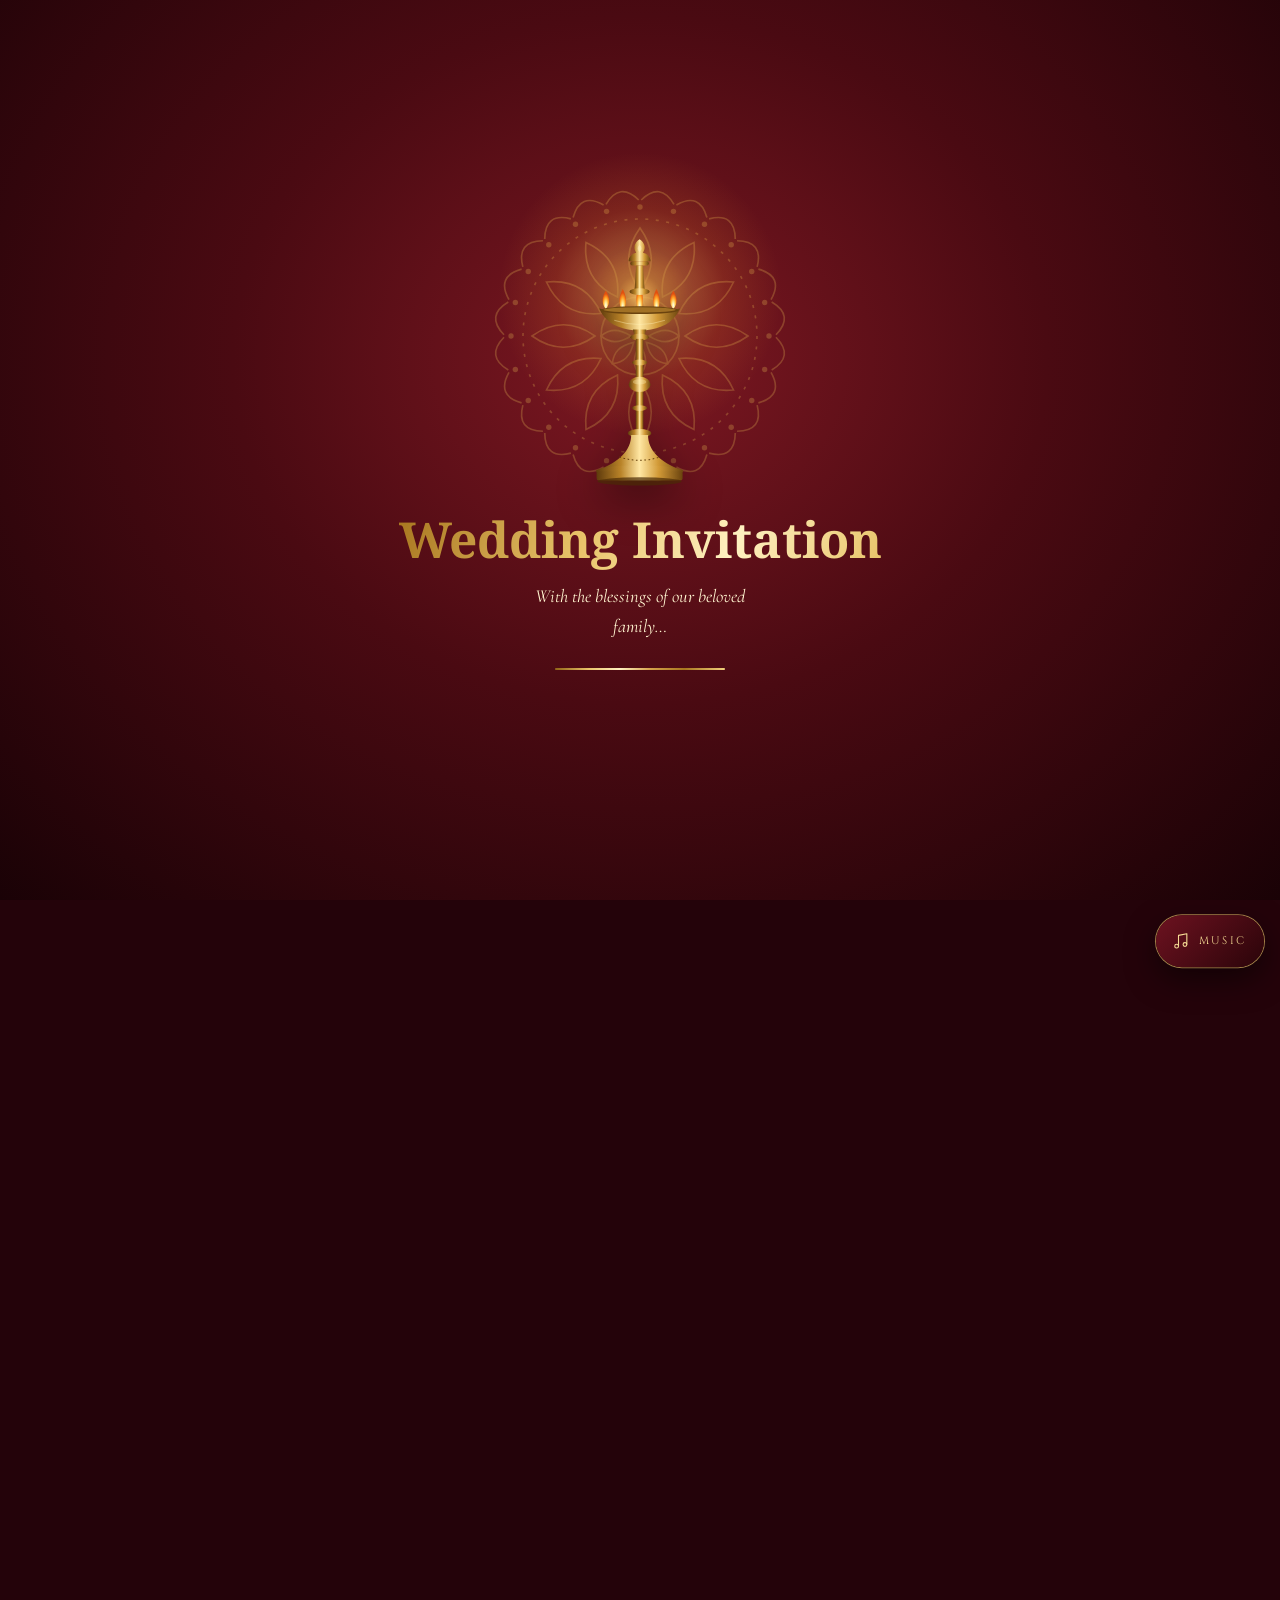
==== english/index.html @ 968dd0f9 "Add files via upload" ====
<!doctype html>
<html lang="en">

<head>
  <meta charset="utf-8">
  <meta name="viewport" content="width=device-width, initial-scale=1, viewport-fit=cover">
  <title>Shree raam weds Gayathri · 22 November 2026 · Wedding Invitation</title>
  <meta name="description"
    content="With the blessings of our elders, we invite you to the wedding of Er. K.R. Shree raam and Dr. M. Gayathri on Sunday, 22 November 2026, at Sri Kattu Vinayagar Temple, Vadavalli, Coimbatore.">
  <meta name="theme-color" content="#3d0710">
  <link rel="alternate" hreflang="ta" href="tamil/index.html">
  <link rel="alternate" hreflang="en" href="english/index.html">

  <meta property="og:type" content="website">
  <meta property="og:title" content="Shree raam weds Gayathri · 22 November 2026">
  <meta property="og:description"
    content="Muhurtham 4:30 – 6:00 AM at Sri Kattu Vinayagar Temple, Vadavalli, Coimbatore. Reception on 21 Nov, 6:30 PM.">
  <meta property="og:image" content="../assets/images/monogram.png">

  <!-- Prevent flash: mark JS + lock scroll for the intro before first paint -->
  <script>document.documentElement.classList.add('js', 'intro-active');</script>

  <link rel="preconnect" href="https://fonts.googleapis.com">
  <link rel="preconnect" href="https://fonts.gstatic.com" crossorigin>
  <link rel="stylesheet"
    href="https://fonts.googleapis.com/css2?family=Arima:wght@600;700&family=Cinzel:wght@500;600;700&family=Cormorant+Garamond:ital,wght@0,400;0,500;0,600;0,700;1,400;1,500&family=Great+Vibes&family=Noto+Serif+Tamil:wght@400;600;700&display=swap">
  <link rel="preload" as="image" href="../assets/images/monogram.png">
  <link rel="stylesheet" href="../assets/css/style.css">

  <script type="application/ld+json">
  {
    "@context": "https://schema.org",
    "@type": "Event",
    "name": "Wedding of Er. K.R. Shree raam & Dr. M. Gayathri",
    "startDate": "2026-11-22T04:30:00+05:30",
    "endDate": "2026-11-22T06:00:00+05:30",
    "eventStatus": "https://schema.org/EventScheduled",
    "eventAttendanceMode": "https://schema.org/OfflineEventAttendanceMode",
    "location": {
      "@type": "Place",
      "name": "Sri Kattu Vinayagar Temple",
      "address": { "@type": "PostalAddress", "addressLocality": "Vadavalli, Coimbatore", "addressRegion": "Tamil Nadu", "addressCountry": "IN" }
    },
    "description": "Muhurtham on Sunday, 22 November 2026, 4:30 – 6:00 AM. Reception on Saturday, 21 November 2026, 6:30 PM at Sankara Narayana Kalyana Mandapam, Vadavalli."
  }
  </script>
</head>

<body class="veiled">
  <a class="skip-link" href="#home">Skip to invitation</a>

  <!-- ===================== 1. LOADER ===================== -->
  <div class="loader" id="loader" role="status" aria-label="Loading the invitation">
    <div class="fx" id="loaderFx" aria-hidden="true"></div>
    <div class="loader__inner">
      <div class="loader__stage" aria-hidden="true">
        <div class="loader__ring" data-art="kolamRing"></div>
        <div class="loader__halo"></div>
        <div class="loader__lamp" data-art="lamp"></div>
      </div>
      <p class="loader__title" lang="ta">Wedding Invitation</p>
      <p class="loader__sub">With the blessings of our beloved family…</p>
      <div class="loader__bar" aria-hidden="true"><span></span></div>
    </div>
  </div>

  <!-- ===================== 2. TEMPLE DOORS ===================== -->
  <div class="intro" id="intro" aria-label="Wedding entrance. Tap to open the doors.">
    <div class="intro__glow" aria-hidden="true"></div>

    <div class="intro__doors" aria-hidden="true">
      <div class="door door--left">
        <div class="door__frame">
          <div class="door__panel door__panel--arch"><svg>
              <use href="#i-lotus" />
            </svg></div>
          <div class="door__panel"><svg>
              <use href="#i-lotus" />
            </svg></div>
          <div class="door__panel"><svg>
              <use href="#i-lotus" />
            </svg></div>
        </div>
        <span class="door__knocker"></span>
        <div class="door__seal"><img src="../assets/images/monogram.png" alt="" width="480" height="500"></div>
      </div>
      <div class="door door--right">
        <div class="door__frame">
          <div class="door__panel door__panel--arch"><svg>
              <use href="#i-lotus" />
            </svg></div>
          <div class="door__panel"><svg>
              <use href="#i-lotus" />
            </svg></div>
          <div class="door__panel"><svg>
              <use href="#i-lotus" />
            </svg></div>
        </div>
        <span class="door__knocker"></span>
        <div class="door__seal"><img src="../assets/images/monogram.png" alt="" width="480" height="500"></div>
      </div>
      <span class="intro__seam"></span>
    </div>

    <div class="intro__lintel" aria-hidden="true">
      <p class="intro__welcome" lang="ta">Welcome </p>
    </div>
    <svg class="thoranam intro__thoranam" aria-hidden="true">
      <rect width="100%" height="60" fill="url(#p-thoranam)" />
    </svg>
    <div class="intro__bells" aria-hidden="true">
      <svg class="bell">
        <use href="#i-bell" />
      </svg>
      <svg class="bell">
        <use href="#i-bell" />
      </svg>
      <svg class="bell">
        <use href="#i-bell" />
      </svg>
    </div>
    <span class="jasmine jasmine--1" aria-hidden="true"></span>
    <span class="jasmine jasmine--2" aria-hidden="true"></span>
    <span class="jasmine jasmine--3" aria-hidden="true"></span>
    <span class="jasmine jasmine--4" aria-hidden="true"></span>
    <div class="intro__lamp intro__lamp--l" data-art="lamp" aria-hidden="true"></div>
    <div class="intro__lamp intro__lamp--r" data-art="lamp" aria-hidden="true"></div>
    <div class="intro__threshold" aria-hidden="true"></div>

    <div class="intro__cta">
      <button class="btn-open" id="openDoors" type="button">
        <svg aria-hidden="true">
          <use href="#i-bellline" />
        </svg>
        <span>Tap to open</span>
      </button>
      <p class="intro__hint">Shree raam &amp; Gayathri welcome you</p>
    </div>
    <button class="intro__skip" id="skipIntro" type="button">Skip intro</button>
  </div>

  <!-- ===================== NAVIGATION ===================== -->
  <header class="nav" id="nav">
    <a class="nav__brand" href="#home" aria-label="Shree raam and Gayathri — home">
      <img src="../assets/images/monogram.png" alt="" width="40" height="42">
      <span>Shree raam<i>&amp;</i>Gayathri</span>
    </a>
    <nav class="nav__menu" id="navMenu" aria-label="Main">
      <ul>
        <li><a class="nav__link" href="#home">Home</a></li>
        <li><a class="nav__link" href="#couple">Couple</a></li>
        <li><a class="nav__link" href="#events">Events</a></li>
        <li><a class="nav__link" href="#story">Story</a></li>
        <li><a class="nav__link" href="#gallery">Gallery</a></li>
        <li><a class="nav__link" href="#venue">Venue</a></li>
        <li><a class="nav__link" href="#rsvp">RSVP</a></li>
      </ul>
      <a class="nav__lang" href="tamil/index.html" hreflang="ta" lang="ta">தமிழ்</a>
    </nav>
    <button class="nav__toggle" id="navToggle" type="button" aria-expanded="false" aria-controls="navMenu">
      <span></span><span></span><span></span><span class="sr-only">Menu</span>
    </button>
  </header>

  <main id="main">
    <!-- ===================== 3. HERO ===================== -->
    <section class="hero" id="home" aria-labelledby="heroTitle">
      <div class="hero__bg" aria-hidden="true">
        <div class="hero__rays"></div>
        <div class="hero__gopuram hero__gopuram--c" data-art="gopuram"></div>
        <div class="hero__gopuram hero__gopuram--l" data-art="gopuram"></div>
        <div class="hero__gopuram hero__gopuram--r" data-art="gopuram"></div>
      </div>
      <svg class="thoranam hero__thoranam" aria-hidden="true">
        <rect width="100%" height="60" fill="url(#p-thoranam)" />
      </svg>
      <span class="jasmine jasmine--1" aria-hidden="true"></span>
      <span class="jasmine jasmine--2" aria-hidden="true"></span>
      <span class="jasmine jasmine--3" aria-hidden="true"></span>
      <span class="jasmine jasmine--4" aria-hidden="true"></span>

      <div class="hero__card">
        <svg class="corner corner--bl" aria-hidden="true">
          <use href="#i-corner" />
        </svg>
        <svg class="corner corner--br" aria-hidden="true">
          <use href="#i-corner" />
        </svg>

        <!-- <div class="hero__om h-reveal" style="--i:0" lang="ta" aria-hidden="true">ௐ</div> -->
        <p class="hero__mantra h-reveal" style="--i:1" lang="ta">Sri Murugan Thunai</p>
        <img class="hero__monogram h-reveal" style="--i:2" src="../assets/images/monogram.png"
          data-cfg-src="images.monogram" alt="S and G wedding monogram" width="480" height="500">
        <h1 class="hero__title h-reveal" style="--i:3" id="heroTitle">
          <span class="t-ta" lang="ta">Wedding Invitation</span>
          <!-- <span class="t-en">Wedding Invitation</span> -->
        </h1>
        <p class="hero__msg h-reveal" style="--i:4" data-cfg="inviteMessage">With the blessings of our parents and
          elders, we cordially invite you, with your family and friends, to celebrate the wedding of</p>

        <div class="hero__names">
          <div class="h-reveal" style="--i:5">
            <!-- <span class="hero__role">The Groom</span> -->
            <span class="hero__prefix" data-cfg="groomTitle">Er. K.R.</span>
            <h2 class="hero__name" data-cfg="groomName">Shree raam</h2>
            <span class="hero__qual" data-cfg="groomQual">B.E. EEE</span>
          </div>
          <div class="hero__amp h-reveal" style="--i:6" aria-hidden="true">
            <svg class="ico">
              <use href="#i-diya" />
            </svg><span>&amp;</span><svg class="ico">
              <use href="#i-diya" />
            </svg>
          </div>
          <div class="h-reveal" style="--i:7">
            <!-- <span class="hero__role">The Bride</span> -->
            <span class="hero__prefix" data-cfg="brideTitle">Dr. M.</span>
            <h2 class="hero__name" data-cfg="brideName">Gayathri</h2>
            <span class="hero__alias" data-cfg="brideAlias">(a) Poongodi</span>
            <span class="hero__qual" data-cfg="brideQual">BNYS</span>
          </div>
        </div>

        <div class="divider-slot h-reveal" style="--i:8" data-art="divider"></div>

        <div class="h-reveal" style="--i:9">
          <p class="hero__date" data-cfg="dateText">22 November 2026</p>
          <p class="hero__time"><span data-cfg="weddingDay">Sunday</span> | <span data-cfg="timeText">4:30 AM – 6:00
              AM</span></p>
          <p class="hero__astro" data-cfg="astroText"></p>
          <p class="hero__venue" data-cfg="venueName">Sri Kattu Vinayagar Temple</p>
          <p class="hero__addr" data-cfg="venueAddress">Vadavalli, Coimbatore, Tamil Nadu</p>
        </div>

        <div class="hero__actions h-reveal" style="--i:10">
          <a class="btn btn--gold" id="saveDate" href="#events" target="_blank" rel="noopener"><svg class="ico"
              aria-hidden="true">
              <use href="#i-calendar" />
            </svg>Save the Date</a>
          <a class="btn btn--ghost" href="#events">View Events</a>
        </div>
      </div>

      <a class="hero__scroll" href="#couple" aria-label="Scroll to the couple"><span></span>Scroll</a>
    </section>

    <!-- ===================== 4. COUPLE ===================== -->
    <section class="section section--ivory" id="couple" aria-labelledby="coupleTitle">
      <header class="section__head" data-reveal="up">
        <!-- <p class="kicker" lang="ta">மணமக்கள்</p> -->
        <h2 class="section__title" id="coupleTitle">The Couple</h2>
        <div class="divider-slot" data-art="divider"></div>
      </header>

      <div class="couple">
        <article class="person" data-reveal="left">
          <!-- <div class="person__frame">
            <span class="person__badge"><svg class="ico" aria-hidden="true"><use href="#i-lotusline"/></svg></span>
            <div class="person__photo">
              <img src="../assets/images/groom.jpg" data-cfg-src="images.groom" alt="Er. K.R. Shree raam, the groom" width="600" height="750" loading="lazy" decoding="async">
            </div>
          </div> -->
          <!-- <p class="person__role">The Groom</p> -->
          <span class="person__prefix" data-cfg="groomTitle">Er. K.R.</span>
          <h3 class="person__name" data-cfg="groomName">Shree raam</h3>
          <p class="person__qual" data-cfg="groomQual">B.E. EEE</p>
          <p class="person__work" data-cfg="groomRole">Managing Director, Shree Harsha Power Tech</p>
          <p class="person__rel">Son of</p>
          <p class="person__parents" data-cfg="groomParents">Thiru. K.R. Raveendran &amp; Tmt. R. Chitra</p>
          <p class="person__place" data-cfg="groomPlace">Kattuputhur, Tiruchirappalli</p>
        </article>

        <div class="couple__center" data-reveal="scale" aria-hidden="true">
          <img src="../assets/images/monogram.png" alt="" width="480" height="500" loading="lazy">
          <span>weds</span>
        </div>

        <article class="person" data-reveal="right">
          <!-- <div class="person__frame">
            <span class="person__badge"><svg class="ico" aria-hidden="true"><use href="#i-lotusline"/></svg></span>
            <div class="person__photo">
              <img src="../assets/images/bride.jpg" data-cfg-src="images.bride" alt="Dr. M. Gayathri, the bride" width="600" height="750" loading="lazy" decoding="async">
            </div>
          </div> -->
          <!-- <p class="person__role">The Bride</p> -->
          <span class="person__prefix" data-cfg="brideTitle">Dr. M.</span>
          <h3 class="person__name" data-cfg="brideName">Gayathri</h3>
          <span class="person__alias" data-cfg="brideAlias">(a) Poongodi</span>
          <p class="person__qual" data-cfg="brideQual">BNYS</p>
          <p class="person__work" data-cfg="brideRole">Assistant Professor cum Medical Officer, Swamy Vivekanandha
            Naturopathy &amp; Yoga Medical College</p>
          <p class="person__rel">Daughter of</p>
          <p class="person__parents" data-cfg="brideParents">Thiru. V. Manikumar &amp; Tmt. M. Rani</p>
          <p class="person__place" data-cfg="bridePlace">Jeeyapuram, Tiruchirappalli</p>
        </article>
      </div>

      <figure class="couple-photo" data-reveal="up">
        <div class="couple-photo__frame">
          <!-- REPLACE: assets/images/couple.jpg -->
          <img src="../assets/images/couple.jpeg" data-cfg-src="images.couple" alt="Shree raam and Gayathri" width="900"
            height="1100" loading="lazy" decoding="async">
        </div>
        <figcaption>Two hearts, one blessed journey</figcaption>
      </figure>
    </section>

    <!-- ===================== 5. EVENTS ===================== -->
    <section class="section section--maroon" id="events" aria-labelledby="eventsTitle">
      <header class="section__head" data-reveal="up">
        <!-- <p class="kicker" lang="ta">சுப நிகழ்வுகள்</p> -->
        <h2 class="section__title" id="eventsTitle">Wedding Celebrations</h2>
        <p class="section__lead">Two days of blessings, music and feasting — we would love to have you with us.</p>
        <div class="divider-slot" data-art="divider"></div>
      </header>
      <div class="events" id="eventsList"></div>
      <p class="note" data-reveal="up"><svg class="ico" aria-hidden="true">
          <use href="#i-bus" />
        </svg><span data-cfg="busNote"></span></p>
    </section>

    <!-- ===================== 6. COUNTDOWN ===================== -->
    <section class="section countdown" id="countdown" aria-labelledby="cdTitle">
      <div class="countdown__gopuram" data-art="gopuram" aria-hidden="true"></div>
      <header class="section__head" data-reveal="up" style="margin-bottom:0">
        <!-- <p class="kicker" lang="ta">சுப முகூர்த்தம் வரை</p> -->
        <h2 class="section__title" id="cdTitle"
          style="background:var(--gold-grad);-webkit-background-clip:text;background-clip:text;color:transparent">Our
          Special Day</h2>
      </header>
      <div class="countdown__grid" id="countdownGrid" role="timer" aria-label="Time left until the Muhurtham"
        data-reveal="scale">
        <div class="cd"><span class="cd__num" data-unit="days">00</span><span class="cd__label"
            data-label="days">Days</span></div>
        <span class="cd-sep" aria-hidden="true">◆</span>
        <div class="cd"><span class="cd__num" data-unit="hours">00</span><span class="cd__label"
            data-label="hours">Hours</span></div>
        <span class="cd-sep" aria-hidden="true">◆</span>
        <div class="cd"><span class="cd__num" data-unit="minutes">00</span><span class="cd__label"
            data-label="minutes">Minutes</span></div>
        <span class="cd-sep" aria-hidden="true">◆</span>
        <div class="cd"><span class="cd__num" data-unit="seconds">00</span><span class="cd__label"
            data-label="seconds">Seconds</span></div>
      </div>
      <p class="countdown__done" id="countdownDone" hidden></p>
      <p class="countdown__date"><span data-cfg="weddingDay">Sunday</span> · <span data-cfg="dateText">22 November
          2026</span></p>
      <div class="diya-row" aria-hidden="true">
        <div data-art="diya"></div>
        <div data-art="diya"></div>
        <div data-art="diya"></div>
        <div data-art="diya"></div>
        <div data-art="diya"></div>
      </div>
    </section>

    <!-- ===================== 7. STORY ===================== -->
    <section class="section section--ivory" id="story" aria-labelledby="storyTitle">
      <header class="section__head" data-reveal="up">
        <!-- <p class="kicker" lang="ta">எங்கள் பயணம்</p> -->
        <h2 class="section__title" id="storyTitle">Our Journey</h2>
        <p class="section__lead">Blessed by our elders, written by destiny.</p>
        <div class="divider-slot" data-art="divider"></div>
      </header>
      <ol class="timeline" id="storyList"></ol>
    </section>

    <!-- ===================== 8. GALLERY ===================== -->
    <!-- <section class="section section--maroon" id="gallery" aria-labelledby="galleryTitle">
      <header class="section__head" data-reveal="up">
        <p class="kicker" lang="ta">நினைவுகள்</p>
        <h2 class="section__title" id="galleryTitle">Gallery</h2>
        <p class="section__lead">Moments we will cherish forever. Tap a photo to view it full screen.</p>
        <div class="divider-slot" data-art="divider"></div>
      </header>
      <div class="gallery" id="galleryGrid"></div>
    </section> -->

    <!-- ===================== 9. VENUE ===================== -->
    <section class="section section--ivory" id="venue" aria-labelledby="venueTitle">
      <header class="section__head" data-reveal="up">
        <!-- <p class="kicker" lang="ta">திருமண இடம்</p> -->
        <h2 class="section__title" id="venueTitle">The Venue</h2>
        <div class="divider-slot" data-art="divider"></div>
      </header>
      <div class="venues" id="venueList"></div>
      <p class="note" data-reveal="up"><svg class="ico" aria-hidden="true">
          <use href="#i-bus" />
        </svg><span data-cfg="busNote"></span></p>
    </section>

    <!-- ===================== 10. RSVP ===================== -->
    <section class="section section--maroon rsvp" id="rsvp" aria-labelledby="rsvpHeading">
      <div class="rsvp__banana rsvp__banana--l" data-art="banana" aria-hidden="true"></div>
      <div class="rsvp__banana rsvp__banana--r" data-art="banana" aria-hidden="true"></div>
      <header class="section__head" data-reveal="up">
        <!-- <p class="kicker" lang="ta">வருக வருக</p> -->
        <h2 class="section__title" id="rsvpHeading">RSVP</h2>
        <div class="divider-slot" data-art="divider"></div>
      </header>
      <p class="rsvp__msg" data-reveal="up">We would be delighted by your presence.</p>
      <div class="rsvp__actions" data-reveal="up">
        <button class="btn btn--gold" id="rsvpBtn" type="button"><svg class="ico" aria-hidden="true">
            <use href="#i-heart" />
          </svg>RSVP Now</button>
        <a class="btn btn--ghost" data-call href="tel:+919994807175"><svg class="ico" aria-hidden="true">
            <use href="#i-phone" />
          </svg>Call Us</a>
        <a class="btn btn--wa" data-wa href="https://wa.me/919994807175" target="_blank" rel="noopener"><svg class="ico"
            aria-hidden="true">
            <use href="#i-chat" />
          </svg>WhatsApp</a>
      </div>
      <div class="contacts" id="contactsList"></div>
      <!-- <p class="rsvp__family" lang="ta" data-reveal="up">இரு இல்ல இனிய அழைப்பு</p> -->
    </section>
  </main>

  <footer class="footer">
    <img class="footer__mono" src="../assets/images/monogram.png" alt="" width="480" height="500" loading="lazy">
    <p class="footer__names">Shree raam &amp; Gayathri</p>
    <p class="footer__date">22 · 11 · 2026</p>
    <p class="footer__small">With love and blessings from the families of Thiru. K.R. Raveendran &amp; Tmt. R. Chitra
      and Thiru. V. Manikumar &amp; Tmt. M. Rani.</p>
    <a class="footer__lang" href="tamil/index.html" hreflang="ta" lang="ta">தமிழில் அழைப்பிதழ் →</a>
  </footer>

  <!-- Floating music control (never autoplays) -->
  <button class="music" id="musicBtn" type="button" aria-pressed="false" aria-label="Play music">
    <svg class="ico music__note" aria-hidden="true">
      <use href="#i-music" />
    </svg>
    <span class="music__bars" aria-hidden="true"><i></i><i></i><i></i><i></i></span>
    <span class="music__label">Music</span>
  </button>
  <!-- REPLACE: assets/music/wedding-music.mp3 (path set in weddingConfig.musicFile) -->
  <audio id="bgMusic" autoplay preload="none" loop></audio>

  <!-- Lightbox -->
  <div class="lightbox" id="lightbox" role="dialog" aria-modal="true" aria-label="Photo viewer" hidden>
    <p class="lightbox__count" id="lightboxCount"></p>
    <figure class="lightbox__stage">
      <img class="lightbox__img" id="lightboxImg" alt="">
      <figcaption class="lightbox__cap" id="lightboxCap"></figcaption>
    </figure>
    <button class="lightbox__btn lightbox__close" type="button" aria-label="Close"><svg class="ico" aria-hidden="true">
        <use href="#i-close" />
      </svg></button>
    <button class="lightbox__btn lightbox__prev" type="button" aria-label="Previous photo"><svg class="ico"
        aria-hidden="true">
        <use href="#i-chev-l" />
      </svg></button>
    <button class="lightbox__btn lightbox__next" type="button" aria-label="Next photo"><svg class="ico"
        aria-hidden="true">
        <use href="#i-chev-r" />
      </svg></button>
  </div>

  <!-- RSVP modal -->
  <div class="modal" id="rsvpModal" role="dialog" aria-modal="true" aria-labelledby="rsvpTitle" hidden>
    <div class="modal__backdrop" data-close></div>
    <form class="modal__card" id="rsvpForm" novalidate>
      <button class="modal__close" type="button" data-close aria-label="Close"><svg class="ico" aria-hidden="true">
          <use href="#i-close" />
        </svg></button>
      <h3 class="modal__title" id="rsvpTitle">RSVP</h3>
      <p class="modal__lead">Your reply opens in WhatsApp, ready to send.</p>
      <label class="field"><span>Your name</span><input type="text" name="name" autocomplete="name" required></label>
      <fieldset class="field">
        <legend>Will you attend?</legend>
        <div class="choices">
          <label class="choice"><input type="radio" name="attending" value="yes" checked><span>Yes,
              joyfully</span></label>
          <label class="choice"><input type="radio" name="attending" value="no"><span>Sorry, can't make
              it</span></label>
        </div>
      </fieldset>
      <label class="field"><span>Number of guests</span>
        <select name="guests">
          <option>1</option>
          <option selected>2</option>
          <option>3</option>
          <option>4</option>
          <option>5</option>
          <option>6</option>
          <option>7</option>
          <option>8+</option>
        </select>
      </label>
      <fieldset class="field">
        <legend>Events</legend>
        <div class="choices" id="rsvpEvents"></div>
      </fieldset>
      <label class="field"><span>Blessings for the couple (optional)</span><textarea name="msg"
          rows="3"></textarea></label>
      <button class="btn btn--wa" type="submit"><svg class="ico" aria-hidden="true">
          <use href="#i-chat" />
        </svg>Send via WhatsApp</button>
    </form>
  </div>

  <div class="toast" id="toast" role="status" aria-live="polite"></div>
  <canvas class="petals" id="petals" aria-hidden="true"></canvas>

  <script src="../assets/js/script.js" defer></script>
</body>

</html>
---- assets/css/style.css ----
/* =========================================================================
   Tamil Traditional Wedding Invitation — shared stylesheet
   Used by english.html and tamil.html
   ========================================================================= */

:root {
  --maroon-950: #24030a;
  --maroon-900: #3d0710;
  --maroon-800: #5a0b17;
  --maroon-700: #741221;
  --red: #9b1b1f;
  --gold-100: #fff3cf;
  --gold-200: #f6dc95;
  --gold-300: #eac46b;
  --gold-400: #d4a24c;
  --gold-500: #b8862f;
  --gold-600: #8f6215;
  --gold-700: #6b470c;
  --ivory: #fdf6e6;
  --ivory-2: #f6e8c8;
  --ink: #3b1a10;
  --ink-soft: #6e4a37;
  --marigold: #f29a1d;
  --turmeric: #f2c230;
  --kumkum: #c4161c;

  --font-display: "Cinzel", "Times New Roman", serif;
  --font-body: "Cormorant Garamond", Georgia, serif;
  --font-script: "Great Vibes", "Cormorant Garamond", cursive;
  --font-tamil: "Noto Serif Tamil", "Latha", serif;
  --font-tamil-display: "Noto Serif Tamil", "Latha", serif;

  --gold-grad: linear-gradient(120deg, #8f6215 0%, #e9c46a 20%, #fff1c1 38%, #d4a24c 56%, #a8761f 76%, #f2d27d 100%);
  --gold-shimmer: linear-gradient(110deg, #a8761f 0%, #e9c46a 18%, #fff1c1 32%, #e9c46a 46%, #b8862f 60%, #e9c46a 78%, #a8761f 100%);
  --shadow-lg: 0 30px 60px -24px rgba(36, 3, 10, .6);
  --ease-lux: cubic-bezier(.65, .02, .2, 1);
  --ease-door: cubic-bezier(.6, .04, .22, 1);
  --nav-h: 64px;
}

/* Tamil page: body + display fonts switch to Tamil faces */
html[lang="ta"] {
  --font-body: "Noto Serif Tamil", "Latha", serif;
}

/* ---------- Base ---------- */
*,
*::before,
*::after {
  box-sizing: border-box;
}

html {
  scroll-behavior: smooth;
  scroll-padding-top: var(--nav-h);
  -webkit-text-size-adjust: 100%;
  background: var(--maroon-950);
}

html.intro-active,
html.intro-active body {
  overflow: hidden;
  height: 100%;
}

body.no-scroll {
  overflow: hidden;
}

body {
  margin: 0;
  font-family: var(--font-body);
  font-size: 1.125rem;
  line-height: 1.65;
  color: var(--ink);
  background: var(--maroon-900);
  -webkit-font-smoothing: antialiased;
  overflow-x: hidden;
}

html[lang="ta"] body {
  font-size: 1rem;
  line-height: 1.85;
}

[lang="ta"] {
  font-family: var(--font-tamil);
}

img,
svg {
  display: block;
  max-width: 100%;
}

a {
  color: inherit;
}

button {
  font: inherit;
  color: inherit;
  cursor: pointer;
}

h1,
h2,
h3,
p {
  overflow-wrap: break-word;
}

.ico {
  width: 1em;
  height: 1em;
  flex: none;
}

.sr-only {
  position: absolute !important;
  width: 1px;
  height: 1px;
  padding: 0;
  margin: -1px;
  overflow: hidden;
  clip: rect(0 0 0 0);
  white-space: nowrap;
  border: 0;
}

.skip-link {
  position: fixed;
  left: 12px;
  top: -60px;
  z-index: 2000;
  padding: 10px 16px;
  background: var(--gold-200);
  color: var(--maroon-900);
  border-radius: 8px;
  text-decoration: none;
}

.skip-link:focus {
  top: 12px;
}

:focus-visible {
  outline: 2px solid var(--gold-300);
  outline-offset: 3px;
  border-radius: 4px;
}

html:not(.js) .loader,
html:not(.js) .intro {
  display: none;
}

/* =========================================================================
   1. LOADER
   ========================================================================= */
.loader {
  position: fixed;
  inset: 0;
  z-index: 1000;
  display: flex;
  flex-direction: column;
  align-items: center;
  justify-content: center;
  padding: 24px;
  text-align: center;
  overflow: hidden;
  background: radial-gradient(ellipse at 50% 40%, #7d1822 0%, #4a0a12 45%, #1a0206 100%);
  color: var(--gold-200);
  transition: opacity 1.2s ease, visibility 1.2s ease;
}

.loader.is-done {
  opacity: 0;
  visibility: hidden;
}

.loader.is-done .loader__inner {
  transform: scale(1.06);
}

.loader__inner {
  position: relative;
  display: flex;
  flex-direction: column;
  align-items: center;
  transition: transform 1.2s var(--ease-lux);
}

.loader__stage {
  position: relative;
  width: min(52vw, 220px);
  aspect-ratio: 1 / 1.2;
  display: grid;
  place-items: center;
}

.loader__ring {
  position: absolute;
  left: 50%;
  top: 40%;
  width: 150%;
  aspect-ratio: 1;
  translate: -50% -50%;
  color: var(--gold-400);
  opacity: .32;
  animation: spin 50s linear infinite;
}

.loader__ring svg {
  width: 100%;
  height: 100%;
}

.loader__halo {
  position: absolute;
  left: 50%;
  top: 24%;
  width: 130%;
  aspect-ratio: 1;
  translate: -50% -50%;
  background: radial-gradient(circle, rgba(255, 200, 95, .55), rgba(255, 150, 40, .14) 42%, transparent 70%);
  animation: halo 2.8s ease-in-out infinite;
}

.loader__lamp {
  position: relative;
  width: 46%;
  opacity: 0;
  animation: rise 1.4s .15s var(--ease-lux) forwards;
  filter: drop-shadow(0 14px 22px rgba(0, 0, 0, .45));
}

.loader__title {
  font-family: var(--font-tamil-display);
  font-weight: 700;
  font-size: clamp(2rem, 9vw, 3.1rem);
  line-height: 1.3;
  margin: 18px 0 4px;
  background: var(--gold-shimmer);
  background-size: 220% auto;
  -webkit-background-clip: text;
  background-clip: text;
  color: transparent;
  animation: shimmer 4s linear infinite, fadeUp 1.1s .5s both;
}

.loader__sub {
  margin: 0;
  font-style: italic;
  font-size: 1.15rem;
  color: var(--gold-100);
  opacity: .88;
  animation: fadeUp 1.1s .9s both;
  max-width: 30ch;
}

html[lang="ta"] .loader__sub {
  font-style: normal;
  font-size: .98rem;
}

.loader__bar {
  width: 170px;
  height: 2px;
  margin-top: 26px;
  border-radius: 2px;
  overflow: hidden;
  background: rgba(246, 220, 149, .16);
  animation: fadeUp 1s 1.1s both;
}

.loader__bar span {
  display: block;
  height: 100%;
  background: var(--gold-grad);
  transform-origin: left;
  transform: scaleX(0);
  animation: fill 3.2s .3s var(--ease-lux) forwards;
}

.fx {
  position: absolute;
  inset: 0;
  pointer-events: none;
  overflow: hidden;
}

.fx i {
  position: absolute;
  bottom: -12px;
  left: var(--x);
  width: var(--s);
  height: var(--s);
  border-radius: 50%;
  background: radial-gradient(circle, #fff6d0 0%, #f2c14e 45%, rgba(242, 193, 78, 0) 70%);
  opacity: 0;
  animation: floatUp var(--t) linear var(--dl) infinite;
}

.fx b {
  position: absolute;
  top: -24px;
  left: var(--x);
  width: 9px;
  height: 13px;
  border-radius: 50% 50% 50% 50% / 62% 62% 38% 38%;
  background: radial-gradient(ellipse at 40% 30%, #fff 0%, #f6f0dc 70%);
  box-shadow: 0 0 6px rgba(255, 255, 255, .4);
  animation: fall var(--t) linear var(--dl) infinite;
}

.fx b.m {
  background: radial-gradient(ellipse at 40% 30%, #ffc04a, #e8780c 75%);
}

/* Lamp flames (inline SVG) */
.flame {
  transform-box: fill-box;
  transform-origin: 50% 100%;
  animation: flicker 1.5s ease-in-out infinite alternate;
  animation-delay: calc(var(--i, 0) * -.31s);
}

.lamp-glow {
  transform-box: fill-box;
  transform-origin: center;
  animation: glow 2.6s ease-in-out infinite;
}

/* =========================================================================
   2. DOOR INTRO
   ========================================================================= */
.intro {
  --top-h: clamp(72px, 12.5vh, 124px);
  --floor-h: max(5vh, 34px);
  position: fixed;
  inset: 0;
  z-index: 950;
  overflow: hidden;
  perspective: 1700px;
  perspective-origin: 50% 46%;
  transition: opacity 1.5s ease, visibility 1.5s ease;
  cursor: pointer;
}

.intro.is-gone {
  opacity: 0;
  visibility: hidden;
  pointer-events: none;
}

/* Divine light flooding through the doorway */
.intro__glow {
  position: absolute;
  inset: 0;
  z-index: 1;
  opacity: 0;
  pointer-events: none;
  background:
    radial-gradient(ellipse 34% 62% at 50% 46%, rgba(255, 238, 190, .96), rgba(255, 200, 110, .5) 40%, transparent 72%),
    repeating-conic-gradient(from 0deg at 50% 42%, rgba(255, 232, 170, .2) 0deg 5deg, transparent 5deg 15deg);
}

.intro.is-opening .intro__glow {
  animation: glowFlood 6.2s ease forwards;
}

.intro__doors {
  position: absolute;
  inset: 0;
  z-index: 2;
  transform-style: preserve-3d;
}

.intro.is-opening .intro__doors {
  animation: pushIn 6.4s var(--ease-lux) forwards;
}

.door {
  position: absolute;
  top: 0;
  bottom: 0;
  width: 50.15%;
  overflow: hidden;
  background:
    linear-gradient(90deg, rgba(0, 0, 0, .4), transparent 9%, transparent 91%, rgba(0, 0, 0, .4)),
    repeating-linear-gradient(91deg, rgba(255, 214, 160, .035) 0 1px, transparent 1px 5px, rgba(0, 0, 0, .06) 5px 6px, transparent 6px 12px),
    linear-gradient(180deg, #5d2b12 0%, #43200c 35%, #5a2a11 68%, #371707 100%);
  transition: transform 5.6s var(--ease-door), filter 5.6s ease;
  backface-visibility: hidden;
  will-change: transform;
}

.door--left {
  left: 0;
  transform-origin: 0 50%;
  box-shadow: inset -3px 0 0 rgba(255, 214, 140, .25);
}

.door--right {
  right: 0;
  transform-origin: 100% 50%;
  box-shadow: inset 3px 0 0 rgba(255, 214, 140, .25);
}

.intro.is-opening .door--left {
  transform: rotateY(96deg);
  filter: brightness(.55);
}

.intro.is-opening .door--right {
  transform: rotateY(-96deg);
  filter: brightness(.55);
}

/* Brass studs along the rails */
.door::before {
  content: "";
  position: absolute;
  inset: 0;
  pointer-events: none;
  z-index: 1;
  --stud: radial-gradient(circle at 50% 50%, #fff0b8 0 1.6px, #d7a33f 2.6px, #6b470c 4.2px, transparent 5px);
  background:
    var(--stud) 0 calc(var(--top-h) + 6px) / 26px 14px repeat-x,
    var(--stud) 0 calc(100% - var(--floor-h) - 6px) / 26px 14px repeat-x,
    var(--stud) 10px 0 / 14px 26px repeat-y,
    var(--stud) calc(100% - 10px) 0 / 14px 26px repeat-y;
}

.door__frame {
  position: absolute;
  z-index: 1;
  top: calc(var(--top-h) + 64px);
  bottom: calc(var(--floor-h) + 8vh);
  left: 11%;
  right: 11%;
  display: grid;
  grid-template-rows: 1.3fr 1fr 1fr;
  gap: 3vh;
}

.door__panel {
  position: relative;
  display: grid;
  place-items: center;
  border-radius: 6px;
  background: linear-gradient(160deg, rgba(255, 255, 255, .07), rgba(0, 0, 0, .28)), linear-gradient(180deg, #4b230e, #361809);
  box-shadow:
    inset 0 0 0 2px rgba(212, 162, 76, .6),
    inset 0 0 0 6px #2b1206,
    inset 0 0 0 7px rgba(212, 162, 76, .35),
    inset 8px 10px 22px rgba(0, 0, 0, .6),
    0 1px 0 rgba(255, 220, 160, .14);
}

.door__panel--arch {
  border-radius: 50% 50% 8px 8px / 32% 32% 8px 8px;
}

.door__panel svg {
  width: 56%;
  max-width: 140px;
  aspect-ratio: 1;
  height: auto;
  filter: drop-shadow(0 2px 2px rgba(0, 0, 0, .7));
}

.door__knocker {
  position: absolute;
  top: 60%;
  z-index: 2;
  width: clamp(34px, 9vw, 58px);
  aspect-ratio: 1;
  border-radius: 50%;
  border: 4px solid;
  border-color: #f6d27a #8f6215 #5e3c08 #e0b257;
  box-shadow: 0 4px 8px rgba(0, 0, 0, .6), inset 0 2px 3px rgba(0, 0, 0, .5);
}

.door__knocker::before {
  content: "";
  position: absolute;
  left: 50%;
  top: -14px;
  width: 16px;
  height: 16px;
  translate: -50% 0;
  border-radius: 50%;
  background: radial-gradient(circle at 35% 30%, #fff0b8, #c89536 55%, #6b470c);
  box-shadow: 0 2px 4px rgba(0, 0, 0, .6);
}

.door--left .door__knocker {
  right: 13%;
}

.door--right .door__knocker {
  left: 13%;
}

.door__seal {
  position: absolute;
  top: 45%;
  z-index: 3;
  width: clamp(124px, 34vw, 200px);
  aspect-ratio: 1;
  border-radius: 50%;
  display: grid;
  place-items: center;
  background: radial-gradient(circle, #74121f 0%, #3d0710 72%);
  box-shadow: 0 0 0 3px #d4a24c, 0 0 0 8px #3a1909, 0 0 0 10px #b8862f, 0 14px 34px rgba(0, 0, 0, .65);
}

.door--left .door__seal {
  right: 0;
  translate: 50% -50%;
}

.door--right .door__seal {
  left: 0;
  translate: -50% -50%;
}

.door__seal img {
  width: 76%;
  height: auto;
  filter: drop-shadow(0 2px 3px rgba(0, 0, 0, .5));
}

/* Light leaking through the seam */
.intro__seam {
  position: absolute;
  left: 50%;
  top: var(--top-h);
  bottom: var(--floor-h);
  width: 2px;
  translate: -50% 0;
  z-index: 4;
  pointer-events: none;
  background: linear-gradient(transparent, rgba(255, 230, 160, .95) 25%, rgba(255, 240, 200, 1) 50%, rgba(255, 230, 160, .95) 75%, transparent);
  box-shadow: 0 0 16px 4px rgba(255, 196, 96, .55);
  animation: seam 2.2s ease-in-out infinite alternate;
  transition: opacity .8s;
}

.intro.is-opening .intro__seam {
  opacity: 0;
}

/* Carved lintel + decorations */
.intro__lintel {
  position: absolute;
  top: 0;
  left: 0;
  right: 0;
  height: var(--top-h);
  z-index: 5;
  display: grid;
  place-items: center;
  align-content: center;
  text-align: center;
  padding-top: env(safe-area-inset-top);
  background: linear-gradient(180deg, #2a1206, #5b2a12 58%, #2e1307);
  box-shadow: 0 8px 20px rgba(0, 0, 0, .55), inset 0 -3px 0 #b8862f, inset 0 -7px 0 #2b1206, inset 0 -8px 0 rgba(212, 162, 76, .6);
  transition: transform 2.4s var(--ease-lux), opacity 2s;
}

.intro__lintel::after {
  content: "";
  position: absolute;
  left: 0;
  right: 0;
  bottom: 12px;
  height: 6px;
  background: repeating-linear-gradient(90deg, #b8862f 0 9px, transparent 9px 16px);
  opacity: .8;
}

.intro__welcome {
  font-family: var(--font-tamil-display);
  font-weight: 700;
  font-size: clamp(1.4rem, 5.4vw, 2.3rem);
  line-height: 1.2;
  background: var(--gold-shimmer);
  background-size: 200% auto;
  -webkit-background-clip: text;
  background-clip: text;
  color: transparent;
  animation: shimmer 5s linear infinite;
  margin: 0;
}

.intro__welcome-sub {
  display: block;
  font-family: var(--font-display);
  font-size: .62rem;
  letter-spacing: .5em;
  color: var(--gold-300);
  text-transform: uppercase;
  margin-top: 2px;
}

.intro__thoranam {
  position: absolute;
  top: calc(var(--top-h) - 6px);
  left: 0;
  width: 100%;
  height: 60px;
  z-index: 6;
  pointer-events: none;
  filter: drop-shadow(0 4px 4px rgba(0, 0, 0, .45));
  transition: transform 2.4s var(--ease-lux), opacity 2s;
}

.intro__bells {
  position: absolute;
  top: calc(var(--top-h) + 22px);
  left: 0;
  right: 0;
  z-index: 6;
  display: flex;
  justify-content: space-between;
  padding: 0 17%;
  pointer-events: none;
  transition: transform 2.4s var(--ease-lux), opacity 2s;
}

.bell {
  width: clamp(22px, 6.2vw, 36px);
  height: auto;
  aspect-ratio: 40 / 66;
  transform-origin: 50% 0;
  animation: swing 3.2s ease-in-out infinite;
  filter: drop-shadow(0 4px 4px rgba(0, 0, 0, .5));
}

.bell:nth-child(2) {
  animation-delay: -1.1s;
  width: clamp(26px, 7.4vw, 42px);
}

.bell:nth-child(3) {
  animation-delay: -2.1s;
}

.intro.is-ringing .bell {
  animation: ring .42s ease-in-out 5;
}

.jasmine {
  position: absolute;
  width: 12px;
  pointer-events: none;
  transform-origin: 50% 0;
  background:
    radial-gradient(ellipse 5px 6.5px at 50% 50%, #fffef6 55%, #e6dfc4 72%, transparent 78%) 0 0 / 12px 13px repeat-y;
  filter: drop-shadow(0 2px 2px rgba(0, 0, 0, .35));
  animation: sway 5s ease-in-out infinite;
}

.jasmine::after {
  content: "";
  position: absolute;
  left: 50%;
  bottom: -10px;
  width: 16px;
  height: 16px;
  translate: -50% 0;
  border-radius: 50%;
  background: radial-gradient(circle, #ffb43a 30%, #e5730c 70%);
  box-shadow: 0 2px 4px rgba(0, 0, 0, .4);
}

.intro .jasmine {
  top: var(--top-h);
  z-index: 6;
  transition: transform 2.4s var(--ease-lux), opacity 1.6s;
}

.intro .jasmine--1 {
  left: 2.4%;
  height: 40vh;
}

.intro .jasmine--2 {
  left: 6.6%;
  height: 26vh;
  animation-delay: -1.5s;
}

.intro .jasmine--3 {
  right: 2.4%;
  height: 40vh;
  animation-delay: -2.4s;
}

.intro .jasmine--4 {
  right: 6.6%;
  height: 26vh;
  animation-delay: -.7s;
}

.intro__lamp {
  position: absolute;
  bottom: calc(var(--floor-h) - 6px);
  z-index: 7;
  width: clamp(54px, 15vw, 112px);
  transition: transform 2.4s var(--ease-lux), opacity 2s;
}

.intro__lamp--l {
  left: 3%;
}

.intro__lamp--r {
  right: 3%;
}

.intro__threshold {
  position: absolute;
  left: 0;
  right: 0;
  bottom: 0;
  height: var(--floor-h);
  z-index: 6;
  background:
    radial-gradient(circle, var(--kumkum) 0 5px, transparent 6px) 12px 50% / 52px 100% repeat-x,
    radial-gradient(circle, #fff 0 1.6px, transparent 2.2px) 38px 50% / 52px 100% repeat-x,
    linear-gradient(180deg, #f7d046, #dfa21a);
  box-shadow: 0 -4px 0 #8c5a12, 0 -10px 16px rgba(0, 0, 0, .35);
  transition: transform 2.4s var(--ease-lux), opacity 2s;
}

.intro__cta {
  position: absolute;
  left: 50%;
  bottom: calc(var(--floor-h) + 2.5vh);
  z-index: 8;
  translate: -50% 0;
  width: min(88%, 340px);
  text-align: center;
  opacity: 0;
  transform: translateY(16px);
  transition: opacity 1s ease, transform 1s var(--ease-lux);
}

.intro.is-ready .intro__cta {
  opacity: 1;
  transform: none;
}

.intro.is-opening .intro__cta {
  opacity: 0;
  transform: translateY(20px);
  transition-duration: .6s;
}

.btn-open {
  position: relative;
  display: inline-flex;
  align-items: center;
  gap: 10px;
  min-height: 52px;
  padding: 0 26px;
  border: 0;
  border-radius: 999px;
  background: var(--gold-shimmer);
  background-size: 200% 100%;
  color: var(--maroon-900);
  font-family: var(--font-display);
  font-weight: 700;
  font-size: .82rem;
  letter-spacing: .16em;
  text-transform: uppercase;
  box-shadow: 0 10px 30px rgba(0, 0, 0, .5), inset 0 1px 0 rgba(255, 255, 255, .65);
  animation: shimmer 4s linear infinite;
}

html[lang="ta"] .btn-open {
  font-family: var(--font-tamil);
  letter-spacing: .02em;
  text-transform: none;
  font-size: .92rem;
}

.btn-open svg {
  width: 20px;
  height: 20px;
}

.btn-open::before,
.btn-open::after {
  content: "";
  position: absolute;
  inset: 0;
  border-radius: inherit;
  border: 1.5px solid var(--gold-300);
  animation: ringPulse 2.4s ease-out infinite;
  pointer-events: none;
}

.btn-open::after {
  animation-delay: 1.2s;
}

.intro__hint {
  margin: 12px 0 0;
  color: var(--gold-100);
  font-style: italic;
  font-size: 1.02rem;
  text-shadow: 0 2px 8px rgba(0, 0, 0, .9);
}

html[lang="ta"] .intro__hint {
  font-style: normal;
  font-size: .9rem;
}

.intro__skip {
  position: absolute;
  right: 10px;
  top: calc(10px + env(safe-area-inset-top));
  z-index: 9;
  padding: 6px 12px;
  border-radius: 999px;
  border: 1px solid rgba(246, 220, 149, .45);
  background: rgba(36, 3, 10, .55);
  color: var(--gold-200);
  font-size: .78rem;
  letter-spacing: .08em;
  opacity: 0;
  transition: opacity .6s;
}

.intro.is-ready .intro__skip {
  opacity: .85;
}

.intro.is-opening .intro__skip {
  opacity: 0;
  pointer-events: none;
}

/* Opening choreography for surrounding decor */
.intro.is-opening .intro__lintel,
.intro.is-opening .intro__thoranam,
.intro.is-opening .intro__bells {
  transform: translateY(-140%);
  opacity: 0;
  transition-delay: 1.4s;
}

.intro.is-opening .jasmine {
  opacity: 0;
  transition-delay: .8s;
}

.intro.is-opening .intro__threshold {
  transform: translateY(100%);
  opacity: 0;
  transition-delay: 1.6s;
}

.intro.is-opening .intro__lamp--l {
  transform: translateX(-160%);
  opacity: 0;
  transition-delay: 1.8s;
}

.intro.is-opening .intro__lamp--r {
  transform: translateX(160%);
  opacity: 0;
  transition-delay: 1.8s;
}

/* =========================================================================
   NAVIGATION
   ========================================================================= */
.nav {
  position: fixed;
  top: 0;
  left: 0;
  right: 0;
  z-index: 800;
  height: calc(var(--nav-h) + env(safe-area-inset-top));
  padding: env(safe-area-inset-top) 16px 0;
  display: flex;
  align-items: center;
  justify-content: space-between;
  gap: 12px;
  transform: translateY(-110%);
  transition: transform .9s var(--ease-lux), background .4s, box-shadow .4s;
}

html:not(.js) .nav,
body.ready .nav {
  transform: none;
}

/* blur lives on a pseudo-element: backdrop-filter on .nav itself would trap the fixed mobile menu */
.nav::before {
  content: "";
  position: absolute;
  inset: 0;
  z-index: -1;
  opacity: 0;
  transition: opacity .4s;
  background: rgba(36, 3, 10, .9);
  -webkit-backdrop-filter: blur(10px);
  backdrop-filter: blur(10px);
  box-shadow: 0 1px 0 rgba(212, 162, 76, .35), 0 12px 30px rgba(0, 0, 0, .25);
}

.nav.is-scrolled::before {
  opacity: 1;
}

.nav.is-open::before {
  opacity: 0;
}

.nav__brand {
  position: relative;
  z-index: 2;
  display: flex;
  align-items: center;
  gap: 10px;
  text-decoration: none;
  color: var(--gold-200);
}

.nav__brand img {
  width: 40px;
  height: auto;
}

.nav__brand span {
  font-family: var(--font-display);
  font-size: .95rem;
  letter-spacing: .08em;
}

.nav__brand i {
  font-family: var(--font-script);
  font-style: normal;
  font-size: 1.3rem;
  color: var(--gold-300);
  padding: 0 2px;
}

.nav__menu {
  position: fixed;
  inset: 0;
  z-index: 1;
  display: flex;
  flex-direction: column;
  align-items: center;
  justify-content: center;
  gap: 20px;
  background:
    radial-gradient(circle, rgba(234, 196, 107, .12) 1.1px, transparent 1.6px) 0 0 / 26px 26px,
    radial-gradient(ellipse at 50% 30%, #6d1220, #2a0409 75%);
  clip-path: circle(0 at calc(100% - 38px) 32px);
  visibility: hidden;
  transition: clip-path .75s var(--ease-lux), visibility 0s .75s;
}

.nav.is-open .nav__menu {
  clip-path: circle(150% at calc(100% - 38px) 32px);
  visibility: visible;
  transition: clip-path .75s var(--ease-lux), visibility 0s;
}

.nav__menu ul {
  list-style: none;
  margin: 0;
  padding: 0;
  text-align: center;
  display: none !important;
}

.nav__link {
  display: block;
  padding: 8px 18px;
  text-decoration: none;
  color: var(--gold-200);
  font-family: var(--font-display);
  font-size: 1.3rem;
  letter-spacing: .16em;
  text-transform: uppercase;
  opacity: 0;
  transform: translateY(16px);
  transition: opacity .5s, transform .6s var(--ease-lux), color .3s;
}

html[lang="ta"] .nav__link {
  font-family: var(--font-tamil);
  letter-spacing: .02em;
  text-transform: none;
  font-size: 1.15rem;
}

.nav.is-open .nav__link {
  opacity: 1;
  transform: none;
  transition-delay: calc(.18s + var(--i) * .05s);
}

.nav__link.is-active,
.nav__link:hover {
  color: #fff;
}

.nav__link.is-active::after {
  content: "◆";
  display: block;
  font-size: .45rem;
  color: var(--gold-300);
  margin-top: 2px;
}

.nav__lang {
  font-family: var(--font-display);
  font-size: .8rem;
  letter-spacing: .14em;
  color: var(--maroon-900);
  text-decoration: none;
  background: var(--gold-grad);
  padding: 8px 18px;
  border-radius: 999px;
}

.nav__lang[lang="ta"] {
  font-family: var(--font-tamil);
  letter-spacing: 0;
}

.nav__toggle {
  position: relative;
  z-index: 2;
  width: 46px;
  height: 46px;
  padding: 0;
  border-radius: 50%;
  border: 1px solid rgba(212, 162, 76, .55);
  background: rgba(36, 3, 10, .45);
}

.nav__toggle span:not(.sr-only) {
  position: absolute;
  left: 13px;
  width: 20px;
  height: 1.6px;
  border-radius: 2px;
  background: var(--gold-200);
  transition: transform .45s var(--ease-lux), opacity .3s, width .3s;
}

.nav__toggle span:nth-child(1) {
  top: 16px;
}

.nav__toggle span:nth-child(2) {
  top: 22px;
  width: 14px;
}

.nav__toggle span:nth-child(3) {
  top: 28px;
}

.nav.is-open .nav__toggle span:nth-child(1) {
  transform: translateY(6px) rotate(45deg);
}

.nav.is-open .nav__toggle span:nth-child(2) {
  opacity: 0;
  width: 0;
}

.nav.is-open .nav__toggle span:nth-child(3) {
  transform: translateY(-6px) rotate(-45deg);
}

@media (min-width: 1000px) {
  .nav {
    padding-inline: 32px;
  }

  .nav__toggle {
    display: none;
  }

  .nav__menu {
    position: static;
    flex-direction: row;
    gap: 18px;
    background: none;
    clip-path: none;
    visibility: visible;
    transition: none;
  }

  .nav__menu ul {
    display: flex;
    gap: 2px;
  }

  .nav__link {
    opacity: 1;
    transform: none;
    font-size: .74rem;
    letter-spacing: .2em;
    padding: 8px 10px;
  }

  html[lang="ta"] .nav__link {
    font-size: .86rem;
    padding: 8px 9px;
  }

  .nav__link.is-active::after {
    position: absolute;
  }

  .nav__lang {
    padding: 6px 14px;
    font-size: .72rem;
  }
}

/* =========================================================================
   SHARED SECTION STYLES
   ========================================================================= */
.section {
  position: relative;
  padding: clamp(76px, 12vw, 124px) 16px;
  overflow: hidden;
  isolation: isolate;
}

.section--ivory {
  color: var(--ink);
  background:
    radial-gradient(circle, rgba(168, 118, 31, .16) 1.1px, transparent 1.6px) 0 0 / 26px 26px,
    radial-gradient(ellipse at 50% 0%, #fffaf0, var(--ivory) 45%, var(--ivory-2));
}

.section--maroon {
  color: var(--gold-100);
  background:
    radial-gradient(circle, rgba(234, 196, 107, .09) 1.1px, transparent 1.6px) 0 0 / 26px 26px,
    radial-gradient(ellipse at 50% 0%, #7a1422, var(--maroon-900) 58%, var(--maroon-950));
}

/* temple frieze (scalloped gold edge) */
.section--maroon::before,
.section--ivory::before {
  content: "";
  position: absolute;
  left: 0;
  right: 0;
  top: 0;
  height: 14px;
  z-index: 1;
  pointer-events: none;
  background:
    radial-gradient(circle at 10px 0, transparent 8px, var(--gold-500) 8.6px, var(--gold-500) 10px, transparent 10.6px) 0 0 / 20px 14px repeat-x;
  opacity: .8;
}

.section__head {
  position: relative;
  z-index: 2;
  text-align: center;
  max-width: 660px;
  margin: 0 auto clamp(40px, 7vw, 64px);
}

.kicker {
  margin: 0 0 4px;
  font-family: var(--font-tamil);
  font-size: 1.02rem;
  font-weight: 600;
  letter-spacing: .04em;
  color: var(--gold-600);
}

.kicker--en {
  font-family: var(--font-display);
  font-size: .74rem;
  letter-spacing: .38em;
  text-transform: uppercase;
  font-weight: 600;
}

.section--maroon .kicker {
  color: var(--gold-300);
}

.section__title {
  margin: 0;
  font-family: var(--font-display);
  font-weight: 600;
  line-height: 1.18;
  font-size: clamp(2rem, 7vw, 3.1rem);
  letter-spacing: .05em;
  color: var(--maroon-800);
}

html[lang="ta"] .section__title {
  font-family: var(--font-tamil-display);
  font-weight: 700;
  letter-spacing: 0;
  font-size: clamp(1.8rem, 7vw, 2.7rem);
  line-height: 1.35;
}

.section--maroon .section__title {
  background: var(--gold-grad);
  background-size: 200% auto;
  -webkit-background-clip: text;
  background-clip: text;
  color: transparent;
}

.section__lead {
  margin: 14px auto 0;
  max-width: 36ch;
  font-style: italic;
  color: var(--ink-soft);
  font-size: 1.12rem;
}

html[lang="ta"] .section__lead {
  font-style: normal;
  font-size: .98rem;
}

.section--maroon .section__lead {
  color: var(--gold-100);
  opacity: .85;
}

.divider-slot {
  width: min(260px, 72%);
  margin: 16px auto 0;
  color: var(--gold-500);
}

.section--maroon .divider-slot {
  color: var(--gold-300);
}

.divider {
  width: 100%;
  height: auto;
  overflow: visible;
}

.divider path {
  stroke-dasharray: 1;
  stroke-dashoffset: 1;
  transition: stroke-dashoffset 2.4s var(--ease-lux);
}

.divider circle {
  opacity: 0;
  transition: opacity 1s 1.2s;
}

.is-visible .divider path,
.divider-slot.is-visible path {
  stroke-dashoffset: 0;
}

.is-visible .divider circle,
.divider-slot.is-visible circle {
  opacity: 1;
}

/* Buttons */
.btn {
  position: relative;
  overflow: hidden;
  display: inline-flex;
  align-items: center;
  justify-content: center;
  gap: .6rem;
  min-height: 50px;
  padding: .8rem 1.5rem;
  border: 0;
  border-radius: 999px;
  text-decoration: none;
  font-family: var(--font-display);
  font-weight: 600;
  font-size: .8rem;
  letter-spacing: .14em;
  text-transform: uppercase;
  transition: transform .35s var(--ease-lux), box-shadow .35s, background-position .6s;
}

html[lang="ta"] .btn {
  font-family: var(--font-tamil);
  text-transform: none;
  letter-spacing: .01em;
  font-size: .9rem;
}

.btn .ico {
  width: 19px;
  height: 19px;
}

.btn::after {
  content: "";
  position: absolute;
  inset: 0;
  transform: translateX(-120%);
  background: linear-gradient(110deg, transparent 30%, rgba(255, 255, 255, .5) 50%, transparent 70%);
  transition: transform .9s var(--ease-lux);
}

.btn:hover {
  transform: translateY(-2px);
}

.btn:hover::after {
  transform: translateX(120%);
}

.btn--gold {
  background: var(--gold-grad);
  background-size: 200% 100%;
  color: var(--maroon-900);
  box-shadow: 0 10px 26px -10px rgba(184, 134, 47, .9), inset 0 1px 0 rgba(255, 255, 255, .6);
}

.btn--gold:hover {
  background-position: 100% 0;
}

.btn--ghost {
  background: transparent;
  color: var(--maroon-800);
  box-shadow: inset 0 0 0 1.5px var(--gold-500);
}

.section--maroon .btn--ghost,
.hero .btn--ghost.on-dark {
  color: var(--gold-200);
  box-shadow: inset 0 0 0 1.5px var(--gold-300);
}

.btn--wa {
  background: linear-gradient(135deg, #24894f, #136339);
  color: #fff;
  box-shadow: 0 10px 26px -10px rgba(20, 110, 60, .9);
}

/* Scroll reveal */
.js [data-reveal] {
  opacity: 0;
  transition: opacity 1s ease, transform 1.15s var(--ease-lux);
  transition-delay: var(--d, 0s);
}

.js [data-reveal="up"] {
  transform: translateY(42px);
}

.js [data-reveal="left"] {
  transform: translateX(-54px);
}

.js [data-reveal="right"] {
  transform: translateX(54px);
}

.js [data-reveal="scale"] {
  transform: scale(.9);
}

.js [data-reveal].is-visible {
  opacity: 1;
  transform: none;
}

/* Jasmine garland & mango-leaf thoranam (reusable) */
.thoranam {
  display: block;
  width: 100%;
  height: 60px;
  pointer-events: none;
}

.bells-row {
  position: absolute;
  top: 0;
  left: 0;
  right: 0;
  display: flex;
  justify-content: space-between;
  padding: 0 6%;
  pointer-events: none;
  z-index: 1;
}

.bells-row .bell {
  width: 26px;
}

/* =========================================================================
   3. HERO
   ========================================================================= */
.hero {
  position: relative;
  min-height: 100vh;
  min-height: 100svh;
  overflow: hidden;
  isolation: isolate;
  display: grid;
  place-items: center;
  padding: calc(var(--nav-h) + 96px) 16px 96px;
  background: radial-gradient(ellipse 85% 65% at 50% 34%, #8d1b25 0%, #5a0b17 46%, #24030a 100%);
  color: var(--gold-100);
}

.hero__bg {
  position: absolute;
  inset: 0;
  z-index: -1;
  pointer-events: none;
  transition: transform 6.5s var(--ease-lux), opacity 3s ease;
}

.hero__rays {
  position: absolute;
  left: 50%;
  top: 30%;
  width: 200vmax;
  aspect-ratio: 1;
  translate: -50% -50%;
  background: repeating-conic-gradient(from 0deg, rgba(246, 220, 149, .07) 0deg 4deg, transparent 4deg 13deg);
  -webkit-mask-image: radial-gradient(circle, #000 0%, transparent 55%);
  mask-image: radial-gradient(circle, #000 0%, transparent 55%);
  animation: spin 140s linear infinite;
}

.hero__gopuram {
  position: absolute;
  bottom: 0;
  color: rgba(14, 1, 4, .42);
  width: clamp(140px, 34vw, 360px);
}

.hero__gopuram--l {
  left: -4%;
}

.hero__gopuram--r {
  right: -4%;
}

.hero__gopuram--c {
  left: 50%;
  translate: -50% 0;
  width: clamp(200px, 50vw, 520px);
  color: rgba(14, 1, 4, .28);
}

.hero__gopuram svg {
  width: 100%;
  height: auto;
}

.hero__thoranam {
  position: absolute;
  top: calc(var(--nav-h) + env(safe-area-inset-top) - 4px);
  left: 0;
  right: 0;
  z-index: 1;
}

.hero .jasmine {
  top: calc(var(--nav-h) + 30px);
  z-index: 1;
}

.hero .jasmine--1 {
  left: 3%;
  height: 34vh;
}

.hero .jasmine--2 {
  left: 8%;
  height: 20vh;
  animation-delay: -1.8s;
}

.hero .jasmine--3 {
  right: 3%;
  height: 34vh;
  animation-delay: -2.6s;
}

.hero .jasmine--4 {
  right: 8%;
  height: 20vh;
  animation-delay: -.9s;
}

.hero__card {
  position: relative;
  z-index: 2;
  width: min(100%, 620px);
  margin-inline: auto;
  text-align: center;
  padding: clamp(64px, 14vw, 92px) clamp(22px, 6vw, 58px) clamp(40px, 8vw, 56px);
  color: var(--ink);
  background:
    radial-gradient(circle, rgba(168, 118, 31, .12) 1px, transparent 1.5px) 0 0 / 22px 22px,
    linear-gradient(180deg, #fffaf0, #fbefd3);
  border-radius: 999px 999px 10px 10px / 200px 200px 10px 10px;
  box-shadow: 0 0 0 1px rgba(184, 134, 47, .7), 0 0 0 8px #fcf1d8, 0 0 0 9.5px rgba(184, 134, 47, .85), 0 44px 90px -24px rgba(0, 0, 0, .7);
  transition: transform 6.5s var(--ease-lux), opacity 2.4s ease;
}

.hero__card::before {
  content: "";
  position: absolute;
  inset: 12px;
  pointer-events: none;
  border: 1px solid rgba(184, 134, 47, .5);
  border-radius: inherit;
}

/* veiled state while the doors are closed */
.js body.veiled .hero__card {
  transform: scale(1.12);
  opacity: .2;
}

.js body.veiled .hero__bg {
  transform: scale(1.18);
  opacity: .4;
}

.corner {
  position: absolute;
  width: clamp(46px, 12vw, 64px);
  height: auto;
  color: var(--gold-500);
  pointer-events: none;
}

.corner--bl {
  left: 18px;
  bottom: 18px;
  rotate: -90deg;
}

.corner--br {
  right: 18px;
  bottom: 18px;
  rotate: 180deg;
}

.js .h-reveal {
  opacity: 0;
  transform: translateY(18px);
  transition: opacity 1.1s ease, transform 1.2s var(--ease-lux);
  transition-delay: calc(var(--i, 0) * 130ms + 200ms);
}

body.revealed .h-reveal {
  opacity: 1;
  transform: none;
}

.hero__om {
  width: 58px;
  height: 58px;
  margin: 0 auto 8px;
  border-radius: 50%;
  display: grid;
  place-items: center;
  font-family: var(--font-tamil);
  font-size: 1.85rem;
  line-height: 1;
  color: var(--maroon-700);
  background: radial-gradient(circle, #fff6dc, #f1d898);
  box-shadow: 0 0 0 1px var(--gold-500), 0 0 0 4px #fff7e4, 0 0 0 5px rgba(184, 134, 47, .6), 0 0 26px rgba(242, 193, 78, .55);
}

.hero__mantra {
  margin: 0;
  font-family: var(--font-tamil);
  font-weight: 600;
  font-size: .98rem;
  color: var(--maroon-700);
}

.hero__monogram {
  width: clamp(100px, 27vw, 132px);
  height: auto;
  margin: 14px auto 8px;
  filter: drop-shadow(0 2px 2px rgba(90, 11, 23, .35)) saturate(1.1) brightness(.92);
}

.hero__title {
  margin: 0;
}

.hero__title .t-ta {
  display: block;
  font-family: var(--font-tamil-display);
  font-weight: 700;
  font-size: clamp(1.9rem, 8.4vw, 2.9rem);
  line-height: 1.3;
  color: var(--maroon-800);
}

.hero__title .t-en {
  display: block;
  margin-top: 4px;
  font-family: var(--font-display);
  font-size: .7rem;
  letter-spacing: .46em;
  text-transform: uppercase;
  color: var(--gold-600);
}

.hero__msg {
  margin: 16px auto 22px;
  max-width: 34ch;
  font-style: italic;
  font-size: 1.14rem;
  color: var(--ink-soft);
}

html[lang="ta"] .hero__msg {
  font-style: normal;
  font-size: .95rem;
  max-width: 40ch;
}

.hero__names {
  display: grid;
  gap: 4px;
}

.hero__role {
  font-family: var(--font-display);
  font-size: .66rem;
  letter-spacing: .36em;
  text-transform: uppercase;
  color: var(--gold-600);
}

html[lang="ta"] .hero__role {
  font-family: var(--font-tamil);
  letter-spacing: .04em;
  text-transform: none;
  font-size: .85rem;
  font-weight: 600;
}

.hero__prefix {
  display: block;
  font-family: var(--font-display);
  font-size: .85rem;
  letter-spacing: .14em;
  color: var(--maroon-700);
  margin-top: 4px;
}

.hero__name {
  margin: 0;
  font-family: var(--font-script);
  font-weight: 400;
  font-size: clamp(3rem, 14vw, 4.2rem);
  line-height: 1.05;
  color: var(--maroon-800);
}

html[lang="ta"] .hero__name {
  font-family: var(--font-tamil-display);
  font-weight: 700;
  font-size: clamp(2.1rem, 10vw, 3rem);
  line-height: 1.3;
}

.hero__alias {
  display: block;
  font-size: 1rem;
  color: var(--maroon-700);
  font-weight: 600;
}

.hero__qual {
  font-family: var(--font-display);
  font-size: .8rem;
  letter-spacing: .24em;
  color: var(--gold-600);
}

.hero__amp {
  display: flex;
  align-items: center;
  justify-content: center;
  gap: 14px;
  margin: 6px 0;
}

.hero__amp::before,
.hero__amp::after {
  content: "";
  height: 1px;
  width: clamp(40px, 16vw, 90px);
  background: linear-gradient(90deg, transparent, var(--gold-500));
}

.hero__amp::after {
  transform: scaleX(-1);
}

.hero__amp span {
  font-family: var(--font-script);
  font-size: 3.4rem;
  line-height: 1;
  padding: 0 .1em;
  background: var(--gold-shimmer);
  background-size: 200% auto;
  -webkit-background-clip: text;
  background-clip: text;
  color: transparent;
  animation: shimmer 5s linear infinite, breathe 3.2s ease-in-out infinite;
}

.hero__amp .ico {
  width: 22px;
  height: 22px;
  color: var(--gold-500);
}

.hero .divider-slot {
  margin: 22px auto 18px;
}

.hero__date {
  margin: 0;
  font-family: var(--font-display);
  font-weight: 600;
  font-size: clamp(1.3rem, 5.6vw, 1.7rem);
  letter-spacing: .08em;
  color: var(--maroon-800);
}

.hero__time {
  margin: 4px 0 0;
  font-family: var(--font-display);
  font-size: .86rem;
  letter-spacing: .16em;
  text-transform: uppercase;
  color: var(--gold-600);
}

html[lang="ta"] .hero__time {
  font-family: var(--font-tamil);
  letter-spacing: .02em;
  text-transform: none;
  font-size: .95rem;
  font-weight: 600;
}

.hero__astro {
  margin: 10px auto 0;
  max-width: 40ch;
  font-size: .95rem;
  font-style: italic;
  color: var(--ink-soft);
  line-height: 1.6;
}

html[lang="ta"] .hero__astro {
  font-style: normal;
  font-size: .82rem;
  line-height: 1.8;
}

.hero__venue {
  margin: 14px 0 0;
  font-weight: 700;
  font-size: 1.2rem;
  color: var(--maroon-700);
}

html[lang="ta"] .hero__venue {
  font-size: 1.05rem;
}

.hero__addr {
  margin: 0;
  color: var(--ink-soft);
}

.hero__actions {
  display: flex;
  flex-wrap: wrap;
  gap: 10px;
  justify-content: center;
  margin-top: 26px;
}

.hero__scroll {
  position: absolute;
  left: 50%;
  bottom: 22px;
  translate: -50% 0;
  z-index: 2;
  display: grid;
  place-items: center;
  gap: 4px;
  color: var(--gold-200);
  text-decoration: none;
  font-family: var(--font-display);
  font-size: .62rem;
  letter-spacing: .3em;
  text-transform: uppercase;
}

.hero__scroll span {
  width: 22px;
  height: 34px;
  border: 1.5px solid var(--gold-300);
  border-radius: 12px;
  position: relative;
}

.hero__scroll span::after {
  content: "";
  position: absolute;
  left: 50%;
  top: 7px;
  width: 3px;
  height: 7px;
  margin-left: -1.5px;
  border-radius: 2px;
  background: var(--gold-200);
  animation: scrollCue 1.8s ease-in-out infinite;
}

/* =========================================================================
   4. COUPLE
   ========================================================================= */
.couple {
  position: relative;
  z-index: 2;
  display: grid;
  gap: 48px;
  max-width: 1040px;
  margin: 0 auto;
  align-items: start;
}

@media (min-width: 840px) {
  .couple {
    grid-template-columns: 1fr auto 1fr;
    gap: 28px;
  }
}

.person {
  text-align: center;
}

.person__frame {
  position: relative;
  width: min(78%, 300px);
  margin: 0 auto 24px;
  aspect-ratio: 4 / 5;
  padding: 7px;
  border-radius: 999px 999px 16px 16px / 50% 50% 16px 16px;
  background: var(--gold-grad);
  box-shadow: var(--shadow-lg);
  transition: transform .7s var(--ease-lux), box-shadow .7s;
}

.person:hover .person__frame {
  transform: translateY(-6px);
  box-shadow: 0 40px 70px -26px rgba(36, 3, 10, .7);
}

.person__photo {
  width: 100%;
  height: 100%;
  overflow: hidden;
  border-radius: inherit;
  background: var(--maroon-800);
}

.person__photo img {
  width: 100%;
  height: 100%;
  object-fit: cover;
  transition: transform 1.4s var(--ease-lux);
}

.person:hover .person__photo img {
  transform: scale(1.07);
}

.person__frame::after {
  content: "";
  position: absolute;
  inset: 16px;
  border: 1px solid rgba(255, 243, 207, .75);
  border-radius: inherit;
  pointer-events: none;
}

.person__badge {
  position: absolute;
  left: 50%;
  top: -20px;
  translate: -50% 0;
  z-index: 2;
  width: 46px;
  height: 46px;
  border-radius: 50%;
  display: grid;
  place-items: center;
  color: var(--maroon-800);
  background: radial-gradient(circle at 35% 30%, #fff3cf, #e2b65a 60%, #8f6215);
  box-shadow: 0 0 0 3px var(--ivory), 0 6px 14px rgba(0, 0, 0, .25);
}

.person__badge .ico {
  width: 26px;
  height: 26px;
}

.person__role {
  margin: 0;
  font-family: var(--font-display);
  font-size: .7rem;
  letter-spacing: .36em;
  text-transform: uppercase;
  color: var(--gold-600);
}

html[lang="ta"] .person__role {
  font-family: var(--font-tamil);
  letter-spacing: .02em;
  text-transform: none;
  font-size: .9rem;
  font-weight: 600;
}

.person__prefix {
  display: block;
  margin-top: 6px;
  font-family: var(--font-display);
  font-size: .86rem;
  letter-spacing: .14em;
  color: var(--maroon-700);
}

.person__name {
  margin: 0;
  font-family: var(--font-script);
  font-weight: 400;
  font-size: clamp(2.8rem, 11vw, 3.6rem);
  line-height: 1.1;
  color: var(--maroon-800);
}

html[lang="ta"] .person__name {
  font-family: var(--font-tamil-display);
  font-weight: 700;
  font-size: clamp(1.9rem, 8vw, 2.4rem);
  line-height: 1.35;
}

.person__alias {
  display: block;
  font-weight: 600;
  color: var(--maroon-700);
  font-size: 1.02rem;
}

.person__qual {
  margin: 2px 0 10px;
  font-family: var(--font-display);
  font-size: .84rem;
  letter-spacing: .22em;
  color: var(--gold-600);
}

.person__work {
  margin: 0 auto 16px;
  max-width: 32ch;
  font-style: italic;
  font-size: 1.02rem;
  color: var(--ink-soft);
  line-height: 1.5;
}

html[lang="ta"] .person__work {
  font-family: var(--font-body);
  font-size: .9rem;
}

.person__rel {
  margin: 0;
  font-family: var(--font-display);
  font-size: .68rem;
  letter-spacing: .32em;
  text-transform: uppercase;
  color: var(--gold-600);
}

html[lang="ta"] .person__rel {
  font-family: var(--font-tamil);
  letter-spacing: .02em;
  text-transform: none;
  font-size: .86rem;
  margin-top: 4px;
}

.person__parents {
  margin: 4px 0 0;
  font-weight: 700;
  font-size: 1.15rem;
  color: var(--maroon-700);
}

html[lang="ta"] .person__parents {
  font-size: .98rem;
}

.person__place {
  margin: 0;
  color: var(--ink-soft);
  font-size: .98rem;
}

html[lang="ta"] .person__place {
  font-size: .88rem;
}

.couple__center {
  align-self: center;
  display: grid;
  justify-items: center;
  gap: 6px;
  color: var(--gold-600);
}

.couple__center img {
  width: 112px;
  height: auto;
  filter: drop-shadow(0 2px 2px rgba(90, 11, 23, .3)) brightness(.9);
}

.couple__center span {
  font-family: var(--font-script);
  font-size: 2rem;
  color: var(--maroon-700);
}

html[lang="ta"] .couple__center span {
  font-family: var(--font-tamil-display);
  font-size: 1.1rem;
}

.couple-photo {
  position: relative;
  z-index: 2;
  max-width: 760px;
  margin: 72px auto 0;
  text-align: center;
}

.couple-photo__frame {
  position: relative;
  padding: 8px;
  border-radius: 22px;
  background: var(--gold-grad);
  box-shadow: var(--shadow-lg);
}

.couple-photo__frame img {
  width: 100%;
  height: auto;
  aspect-ratio: 9 / 11;
  object-fit: cover;
  border-radius: 16px;
}

@media (min-width: 700px) {
  .couple-photo__frame img {
    aspect-ratio: 16 / 10;
  }
}

.couple-photo__frame::after {
  content: "";
  position: absolute;
  inset: 20px;
  border: 1px solid rgba(255, 243, 207, .7);
  border-radius: 10px;
  pointer-events: none;
}

.couple-photo figcaption {
  margin-top: 18px;
  font-family: var(--font-script);
  font-size: clamp(1.8rem, 7vw, 2.4rem);
  color: var(--maroon-700);
}

html[lang="ta"] .couple-photo figcaption {
  font-family: var(--font-tamil-display);
  font-size: 1.2rem;
}

/* =========================================================================
   5. EVENTS
   ========================================================================= */
.events {
  position: relative;
  z-index: 2;
  display: grid;
  gap: 22px;
  max-width: 1040px;
  margin: 0 auto;
}

@media (min-width: 760px) {
  .events {
    grid-template-columns: repeat(2, 1fr);
    gap: 26px;
  }
}

.event {
  position: relative;
  padding: 38px 22px 28px;
  border-radius: 22px;
  text-align: center;
  background: linear-gradient(180deg, rgba(255, 243, 207, .09), rgba(255, 243, 207, .025));
  border: 1px solid rgba(234, 196, 107, .32);
  box-shadow: inset 0 0 0 6px rgba(36, 3, 10, .25), 0 22px 44px -22px rgba(0, 0, 0, .7);
  transition: transform .6s var(--ease-lux), border-color .5s, box-shadow .6s;
}

.event:hover {
  transform: translateY(-6px);
  border-color: rgba(234, 196, 107, .75);
  box-shadow: inset 0 0 0 6px rgba(36, 3, 10, .25), 0 30px 54px -22px rgba(0, 0, 0, .8), 0 0 40px -10px rgba(234, 196, 107, .35);
}

.event--highlight {
  border-color: rgba(234, 196, 107, .8);
  background: linear-gradient(180deg, rgba(234, 196, 107, .2), rgba(255, 243, 207, .04));
}

.event__ribbon {
  position: absolute;
  top: 14px;
  right: 14px;
  padding: 3px 10px;
  border-radius: 999px;
  font-family: var(--font-display);
  font-size: .58rem;
  letter-spacing: .2em;
  text-transform: uppercase;
  background: var(--gold-grad);
  color: var(--maroon-900);
  font-weight: 700;
}

html[lang="ta"] .event__ribbon {
  font-family: var(--font-tamil);
  letter-spacing: 0;
  text-transform: none;
  font-size: .7rem;
}

.event__icon {
  width: 78px;
  height: 78px;
  margin: 0 auto 16px;
  border-radius: 50%;
  display: grid;
  place-items: center;
  color: var(--maroon-800);
  background: radial-gradient(circle at 35% 30%, #fff3cf, #e2b65a 55%, #8f6215);
  box-shadow: 0 0 0 4px rgba(36, 3, 10, .6), 0 0 0 5px rgba(234, 196, 107, .6), 0 12px 26px rgba(0, 0, 0, .45);
  transition: transform .8s var(--ease-lux);
}

.event:hover .event__icon {
  transform: rotate(-8deg) scale(1.06);
}

.event__icon .ico {
  width: 42px;
  height: 42px;
}

.event__kicker {
  margin: 0;
  font-family: var(--font-tamil-display);
  font-size: 1.05rem;
  font-weight: 700;
  color: var(--gold-300);
}

html[lang="ta"] .event__kicker {
  font-family: var(--font-display);
  font-size: .7rem;
  letter-spacing: .3em;
  text-transform: uppercase;
  font-weight: 600;
}

.event__title {
  margin: 2px 0 4px;
  font-family: var(--font-display);
  font-weight: 600;
  font-size: 1.5rem;
  letter-spacing: .05em;
  color: var(--gold-100);
}

html[lang="ta"] .event__title {
  font-family: var(--font-tamil-display);
  font-weight: 700;
  letter-spacing: 0;
  font-size: 1.4rem;
}

.event__sub {
  margin: 0 0 14px;
  font-style: italic;
  color: var(--gold-200);
  opacity: .85;
}

.event__meta {
  list-style: none;
  margin: 0 0 18px;
  padding: 0;
  display: grid;
  gap: 7px;
  font-size: 1.06rem;
}

html[lang="ta"] .event__meta {
  font-size: .92rem;
}

.event__meta li {
  display: flex;
  align-items: flex-start;
  justify-content: center;
  gap: 9px;
}

.event__meta .ico {
  width: 18px;
  height: 18px;
  margin-top: .3em;
  color: var(--gold-300);
}

.event__link {
  display: inline-flex;
  align-items: center;
  gap: 6px;
  padding-bottom: 2px;
  border-bottom: 1px solid currentColor;
  text-decoration: none;
  color: var(--gold-300);
  font-family: var(--font-display);
  font-size: .72rem;
  letter-spacing: .2em;
  text-transform: uppercase;
}

html[lang="ta"] .event__link {
  font-family: var(--font-tamil);
  letter-spacing: 0;
  text-transform: none;
  font-size: .85rem;
}

.event__link .ico {
  width: 15px;
  height: 15px;
}

.note {
  position: relative;
  z-index: 2;
  display: flex;
  gap: 12px;
  align-items: flex-start;
  max-width: 680px;
  margin: 34px auto 0;
  padding: 16px 18px;
  border-radius: 14px;
  border: 1px dashed rgba(234, 196, 107, .55);
  background: rgba(234, 196, 107, .08);
  font-size: 1.02rem;
}

html[lang="ta"] .note {
  font-size: .9rem;
}

.note .ico {
  width: 24px;
  height: 24px;
  margin-top: 2px;
  color: var(--gold-300);
}

.section--ivory .note {
  border-color: rgba(184, 134, 47, .6);
  background: rgba(212, 162, 76, .12);
}

.section--ivory .note .ico {
  color: var(--gold-600);
}

/* =========================================================================
   6. COUNTDOWN
   ========================================================================= */
.countdown {
  text-align: center;
  color: var(--gold-100);
  background:
    radial-gradient(circle, rgba(234, 196, 107, .08) 1.1px, transparent 1.6px) 0 0 / 26px 26px,
    radial-gradient(ellipse at 50% 110%, #8f1d27, #3d0710 55%, #1a0206);
  padding-bottom: clamp(140px, 22vw, 200px);
}

.countdown__gopuram {
  position: absolute;
  left: 50%;
  bottom: 0;
  translate: -50% 0;
  width: clamp(260px, 60vw, 600px);
  color: rgba(0, 0, 0, .35);
  z-index: -1;
}

.countdown__grid {
  position: relative;
  z-index: 2;
  display: flex;
  justify-content: center;
  align-items: center;
  gap: clamp(4px, 1.6vw, 16px);
  margin: 34px auto 10px;
}

.cd {
  width: clamp(66px, 19vw, 124px);
  aspect-ratio: 1 / 1.12;
  display: grid;
  place-content: center;
  border-radius: 16px;
  background: linear-gradient(180deg, rgba(255, 243, 207, .11), rgba(255, 243, 207, .02));
  box-shadow: inset 0 0 0 1px rgba(234, 196, 107, .5), inset 0 0 0 5px rgba(36, 3, 10, .55), 0 16px 30px -16px #000;
}

.cd__num {
  font-family: var(--font-display);
  font-weight: 600;
  font-size: clamp(1.75rem, 8vw, 3.2rem);
  line-height: 1;
  font-variant-numeric: tabular-nums;
  background: var(--gold-grad);
  -webkit-background-clip: text;
  background-clip: text;
  color: transparent;
}

.cd__num.tick {
  animation: tick .55s var(--ease-lux);
}

.cd__label {
  margin-top: 6px;
  font-family: var(--font-display);
  font-size: .58rem;
  letter-spacing: .22em;
  text-transform: uppercase;
  color: var(--gold-300);
}

html[lang="ta"] .cd__label {
  font-family: var(--font-tamil);
  font-size: .7rem;
  letter-spacing: 0;
  text-transform: none;
}

.cd-sep {
  color: var(--gold-500);
  font-size: .5rem;
}

.countdown__done {
  position: relative;
  z-index: 2;
  margin: 28px 0 10px;
  font-family: var(--font-script);
  font-size: clamp(2.6rem, 11vw, 4.2rem);
  line-height: 1.2;
  background: var(--gold-grad);
  -webkit-background-clip: text;
  background-clip: text;
  color: transparent;
}

html[lang="ta"] .countdown__done {
  font-family: var(--font-tamil-display);
  font-weight: 700;
  font-size: clamp(1.7rem, 7vw, 2.6rem);
}

.countdown__date {
  position: relative;
  z-index: 2;
  margin: 8px 0 0;
  font-family: var(--font-display);
  letter-spacing: .2em;
  font-size: .9rem;
  color: var(--gold-200);
}

html[lang="ta"] .countdown__date {
  font-family: var(--font-tamil);
  letter-spacing: .02em;
}

.diya-row {
  position: absolute;
  left: 0;
  right: 0;
  bottom: 14px;
  display: flex;
  justify-content: center;
  gap: clamp(18px, 6vw, 60px);
  z-index: 1;
  pointer-events: none;
}

.diya-row>div {
  width: clamp(36px, 9vw, 56px);
}

.diya-row>div:nth-child(odd) {
  margin-bottom: 10px;
}

/* =========================================================================
   7. STORY TIMELINE
   ========================================================================= */
.timeline {
  position: relative;
  z-index: 2;
  list-style: none;
  margin: 0 auto;
  padding: 0;
  max-width: 860px;
}

.timeline::before {
  content: "";
  position: absolute;
  left: 22px;
  top: 6px;
  bottom: 6px;
  width: 2px;
  background: linear-gradient(var(--gold-500), var(--gold-300)) 0 0 / 100% var(--progress, 0%) no-repeat, rgba(184, 134, 47, .2);
}

.tl {
  position: relative;
  padding: 0 0 38px 66px;
}

.tl:last-child {
  padding-bottom: 0;
}

.tl__dot {
  position: absolute;
  left: 3px;
  top: 2px;
  width: 40px;
  height: 40px;
  border-radius: 50%;
  display: grid;
  place-items: center;
  color: var(--maroon-700);
  background: var(--ivory);
  box-shadow: 0 0 0 2px var(--gold-500), 0 0 0 6px var(--ivory), 0 0 0 7px rgba(184, 134, 47, .45);
}

.tl__dot .ico {
  width: 22px;
  height: 22px;
}

.tl__card {
  padding: 20px 22px;
  border-radius: 16px;
  background: #fffaf0;
  border: 1px solid rgba(184, 134, 47, .28);
  box-shadow: 0 1px 0 rgba(184, 134, 47, .4), 0 20px 36px -24px rgba(59, 26, 16, .5);
  transition: transform .6s var(--ease-lux);
}

.tl__card:hover {
  transform: translateY(-4px);
}

.tl__date {
  font-family: var(--font-display);
  font-size: .7rem;
  letter-spacing: .24em;
  text-transform: uppercase;
  color: var(--gold-600);
}

html[lang="ta"] .tl__date {
  font-family: var(--font-tamil);
  letter-spacing: 0;
  font-size: .8rem;
  text-transform: none;
}

.tl__title {
  margin: 4px 0 6px;
  font-family: var(--font-display);
  font-weight: 600;
  font-size: 1.3rem;
  color: var(--maroon-800);
}

html[lang="ta"] .tl__title {
  font-family: var(--font-tamil-display);
  font-weight: 700;
  font-size: 1.15rem;
}

.tl__text {
  margin: 0;
  color: var(--ink-soft);
}

@media (min-width: 820px) {
  .timeline::before {
    left: 50%;
    margin-left: -1px;
  }

  .tl {
    width: 50%;
    padding: 0 52px 54px 0;
    text-align: right;
  }

  .tl:nth-child(even) {
    margin-left: 50%;
    padding: 0 0 54px 52px;
    text-align: left;
  }

  .tl__dot {
    left: auto;
    right: -20px;
  }

  .tl:nth-child(even) .tl__dot {
    left: -20px;
    right: auto;
  }
}

/* =========================================================================
   8. GALLERY + LIGHTBOX
   ========================================================================= */
.gallery {
  position: relative;
  z-index: 2;
  columns: 2;
  column-gap: 12px;
  max-width: 1120px;
  margin: 0 auto;
}

@media (min-width: 900px) {
  .gallery {
    columns: 3;
    column-gap: 18px;
  }
}

.g-item {
  position: relative;
  display: block;
  width: 100%;
  margin: 0 0 12px;
  padding: 0;
  border: 0;
  border-radius: 14px;
  overflow: hidden;
  break-inside: avoid;
  background: var(--maroon-800);
  cursor: zoom-in;
  box-shadow: 0 16px 30px -18px rgba(0, 0, 0, .8);
}

@media (min-width: 900px) {
  .g-item {
    margin-bottom: 18px;
  }
}

.g-item img {
  width: 100%;
  height: auto;
  opacity: 0;
  transform: scale(1.08);
  transition: opacity .9s ease, transform 1.3s var(--ease-lux);
}

.g-item img.is-loaded {
  opacity: 1;
  transform: scale(1);
}

.g-item:hover img.is-loaded,
.g-item:focus-visible img.is-loaded {
  transform: scale(1.07);
}

.g-item::after {
  content: "";
  position: absolute;
  inset: 8px;
  border: 1px solid rgba(246, 220, 149, 0);
  border-radius: 9px;
  transition: border-color .5s;
  pointer-events: none;
}

.g-item:hover::after {
  border-color: rgba(246, 220, 149, .7);
}

.lightbox {
  position: fixed;
  inset: 0;
  z-index: 1100;
  display: grid;
  place-items: center;
  padding: 56px 12px 90px;
  background: rgba(18, 2, 5, .95);
  opacity: 0;
  transition: opacity .45s ease;
}

.lightbox[hidden] {
  display: none;
}

.lightbox.is-open {
  opacity: 1;
}

.lightbox__stage {
  margin: 0;
  display: grid;
  justify-items: center;
  gap: 12px;
  max-width: 100%;
}

.lightbox__img {
  max-width: min(94vw, 1100px);
  max-height: calc(100vh - 170px);
  max-height: calc(100svh - 170px);
  width: auto;
  height: auto;
  border-radius: 10px;
  box-shadow: 0 0 0 1px rgba(234, 196, 107, .5), 0 30px 80px rgba(0, 0, 0, .6);
  transition: opacity .35s, transform .45s var(--ease-lux);
  touch-action: pan-y;
}

.lightbox__img.is-switching {
  opacity: 0;
  transform: scale(.97);
}

.lightbox__cap {
  color: var(--gold-200);
  font-style: italic;
  text-align: center;
}

.lightbox__btn {
  position: absolute;
  display: grid;
  place-items: center;
  width: 48px;
  height: 48px;
  border-radius: 50%;
  border: 1px solid rgba(234, 196, 107, .6);
  background: rgba(36, 3, 10, .7);
  color: var(--gold-200);
  transition: background .3s, transform .3s;
}

.lightbox__btn:hover {
  background: rgba(116, 18, 33, .9);
  transform: scale(1.06);
}

.lightbox__btn .ico {
  width: 22px;
  height: 22px;
}

.lightbox__close {
  top: calc(12px + env(safe-area-inset-top));
  right: 12px;
}

.lightbox__prev {
  left: calc(50% - 64px);
  bottom: calc(18px + env(safe-area-inset-bottom));
}

.lightbox__next {
  right: calc(50% - 64px);
  bottom: calc(18px + env(safe-area-inset-bottom));
}

.lightbox__count {
  position: absolute;
  top: calc(22px + env(safe-area-inset-top));
  left: 18px;
  margin: 0;
  font-family: var(--font-display);
  letter-spacing: .2em;
  font-size: .8rem;
  color: var(--gold-300);
}

@media (min-width: 760px) {
  .lightbox__prev {
    left: 20px;
    bottom: auto;
    top: 50%;
    translate: 0 -50%;
  }

  .lightbox__next {
    right: 20px;
    bottom: auto;
    top: 50%;
    translate: 0 -50%;
  }
}

/* =========================================================================
   9. VENUE
   ========================================================================= */
.venues {
  position: relative;
  z-index: 2;
  display: grid;
  gap: 26px;
  max-width: 1040px;
  margin: 0 auto;
}

@media (min-width: 820px) {
  .venues {
    grid-template-columns: 1fr 1fr;
  }
}

.venue {
  position: relative;
  overflow: hidden;
  text-align: center;
  padding: 30px 22px 30px;
  border-radius: 24px;
  background: linear-gradient(180deg, #fffaf0, #f8ebcd);
  border: 1px solid rgba(184, 134, 47, .35);
  box-shadow: 0 1px 0 rgba(184, 134, 47, .4), 0 26px 50px -30px rgba(59, 26, 16, .6);
  transition: transform .6s var(--ease-lux);
}

.venue:hover {
  transform: translateY(-6px);
}

.venue::before {
  content: "";
  position: absolute;
  inset: 10px;
  border: 1px solid rgba(184, 134, 47, .3);
  border-radius: 18px;
  pointer-events: none;
}

.venue__art {
  width: min(70%, 230px);
  margin: 0 auto 8px;
  color: var(--maroon-700);
}

.venue__art svg {
  width: 100%;
  height: auto;
}

.venue__tag {
  display: inline-block;
  padding: 4px 14px;
  border-radius: 999px;
  background: rgba(212, 162, 76, .25);
  color: var(--maroon-800);
  font-family: var(--font-display);
  font-size: .66rem;
  letter-spacing: .24em;
  text-transform: uppercase;
  font-weight: 600;
}

html[lang="ta"] .venue__tag {
  font-family: var(--font-tamil);
  letter-spacing: 0;
  text-transform: none;
  font-size: .8rem;
}

.venue__name {
  margin: 12px 0 6px;
  font-family: var(--font-display);
  font-weight: 600;
  font-size: 1.4rem;
  color: var(--maroon-800);
  line-height: 1.3;
}

html[lang="ta"] .venue__name {
  font-family: var(--font-tamil-display);
  font-weight: 700;
  font-size: 1.25rem;
}

.venue__addr {
  display: flex;
  justify-content: center;
  gap: 8px;
  margin: 0 auto 20px;
  max-width: 34ch;
  color: var(--ink-soft);
}

html[lang="ta"] .venue__addr {
  font-size: .92rem;
}

.venue__addr .ico {
  width: 20px;
  height: 20px;
  margin-top: .25em;
  color: var(--gold-600);
}

/* =========================================================================
   10. RSVP
   ========================================================================= */
.rsvp {
  text-align: center;
}

.rsvp__msg {
  position: relative;
  z-index: 2;
  margin: 0 auto 28px;
  max-width: 30ch;
  font-style: italic;
  font-size: clamp(1.3rem, 5vw, 1.75rem);
  color: var(--gold-100);
}

html[lang="ta"] .rsvp__msg {
  font-style: normal;
  font-size: clamp(1.05rem, 4.2vw, 1.3rem);
}

.rsvp__actions {
  position: relative;
  z-index: 2;
  display: flex;
  flex-wrap: wrap;
  justify-content: center;
  gap: 12px;
}

.contacts {
  position: relative;
  z-index: 2;
  display: grid;
  gap: 14px;
  max-width: 760px;
  margin: 40px auto 0;
}

@media (min-width: 640px) {
  .contacts {
    grid-template-columns: 1fr 1fr;
  }
}

.contact {
  padding: 20px 16px;
  border-radius: 18px;
  border: 1px solid rgba(234, 196, 107, .32);
  background: rgba(255, 243, 207, .05);
}

.contact h3 {
  margin: 0;
  font-family: var(--font-display);
  font-size: .78rem;
  letter-spacing: .26em;
  text-transform: uppercase;
  color: var(--gold-300);
}

html[lang="ta"] .contact h3 {
  font-family: var(--font-tamil);
  letter-spacing: 0;
  text-transform: none;
  font-size: .95rem;
}

.contact p {
  margin: 4px 0 10px;
  font-size: 1rem;
  color: var(--gold-100);
  opacity: .9;
}

html[lang="ta"] .contact p {
  font-size: .88rem;
}

.contact a {
  display: inline-flex;
  align-items: center;
  gap: 8px;
  padding: 6px 10px;
  color: var(--gold-100);
  text-decoration: none;
  font-family: var(--font-display);
  letter-spacing: .06em;
  font-size: 1rem;
  border-radius: 8px;
}

.contact a:hover {
  background: rgba(234, 196, 107, .12);
}

.contact a .ico {
  width: 16px;
  height: 16px;
  color: var(--gold-300);
}

.rsvp__family {
  position: relative;
  z-index: 2;
  margin: 34px 0 0;
  font-family: var(--font-tamil-display);
  font-weight: 700;
  font-size: 1.15rem;
  color: var(--gold-300);
}

.rsvp__banana {
  position: absolute;
  bottom: 0;
  z-index: 0;
  width: clamp(90px, 22vw, 210px);
  pointer-events: none;
  opacity: .55;
}

.rsvp__banana svg {
  width: 100%;
  height: auto;
}

.rsvp__banana--l {
  left: -2%;
}

.rsvp__banana--r {
  right: -2%;
  transform: scaleX(-1);
}

@media (min-width: 900px) {
  .rsvp__banana {
    opacity: .9;
  }
}

/* =========================================================================
   FOOTER
   ========================================================================= */
.footer {
  position: relative;
  text-align: center;
  padding: 60px 16px calc(110px + env(safe-area-inset-bottom));
  background: var(--maroon-950);
  color: var(--gold-200);
}

.footer::before {
  content: "";
  position: absolute;
  left: 0;
  right: 0;
  top: 0;
  height: 14px;
  background: radial-gradient(circle at 10px 0, transparent 8px, var(--gold-500) 8.6px, var(--gold-500) 10px, transparent 10.6px) 0 0 / 20px 14px repeat-x;
  opacity: .7;
}

.footer__mono {
  width: 88px;
  height: auto;
  margin: 0 auto 12px;
}

.footer__names {
  margin: 0;
  font-family: var(--font-script);
  font-size: clamp(2.2rem, 9vw, 3rem);
  line-height: 1.2;
  background: var(--gold-grad);
  -webkit-background-clip: text;
  background-clip: text;
  color: transparent;
}

html[lang="ta"] .footer__names {
  font-family: var(--font-tamil-display);
  font-weight: 700;
  font-size: 1.6rem;
}

.footer__date {
  margin: 6px 0 14px;
  font-family: var(--font-display);
  letter-spacing: .3em;
  font-size: .8rem;
}

.footer__small {
  margin: 0 auto;
  max-width: 46ch;
  font-size: .95rem;
  opacity: .75;
}

html[lang="ta"] .footer__small {
  font-size: .85rem;
}

.footer__lang {
  display: inline-block;
  margin-top: 18px;
  color: var(--gold-300);
}

/* =========================================================================
   FLOATING MUSIC BUTTON, MODAL, TOAST, PETALS
   ========================================================================= */
.music {
  position: fixed;
  right: 16px;
  bottom: calc(16px + env(safe-area-inset-bottom));
  z-index: 850;
  display: flex;
  align-items: center;
  gap: 8px;
  height: 52px;
  padding: 0 18px 0 15px;
  border: 0;
  border-radius: 999px;
  background: linear-gradient(135deg, #6d1220, #2a0409);
  color: var(--gold-200);
  box-shadow: 0 0 0 1px rgba(234, 196, 107, .65), 0 12px 30px rgba(0, 0, 0, .5);
  transform: translateY(160%);
  transition: transform .8s var(--ease-lux);
}

body.ready .music {
  transform: none;
}

.music .ico {
  width: 20px;
  height: 20px;
}

.music__bars {
  display: none;
  align-items: flex-end;
  gap: 2.5px;
  height: 18px;
  width: 20px;
}

.music__bars i {
  flex: 1;
  height: 30%;
  border-radius: 2px;
  background: var(--gold-300);
}

.music.is-playing .music__bars {
  display: flex;
}

.music.is-playing .music__bars i {
  animation: bars .8s ease-in-out infinite alternate;
}

.music.is-playing .music__bars i:nth-child(2) {
  animation-delay: -.3s;
  animation-duration: .7s;
}

.music.is-playing .music__bars i:nth-child(3) {
  animation-delay: -.5s;
  animation-duration: .9s;
}

.music.is-playing .music__bars i:nth-child(4) {
  animation-delay: -.15s;
  animation-duration: .65s;
}

.music.is-playing .music__note {
  display: none;
}

.music__label {
  font-family: var(--font-display);
  font-size: .68rem;
  letter-spacing: .2em;
  text-transform: uppercase;
}

html[lang="ta"] .music__label {
  font-family: var(--font-tamil);
  letter-spacing: 0;
  text-transform: none;
  font-size: .8rem;
}

.music.is-hint::before {
  content: "";
  position: absolute;
  inset: 0;
  border-radius: inherit;
  border: 1.5px solid var(--gold-300);
  animation: ringPulse 2.2s ease-out infinite;
}

.modal {
  position: fixed;
  inset: 0;
  z-index: 1150;
  display: grid;
  place-items: end center;
}

.modal[hidden] {
  display: none;
}

@media (min-width: 640px) {
  .modal {
    place-items: center;
  }
}

.modal__backdrop {
  position: absolute;
  inset: 0;
  background: rgba(18, 2, 5, .75);
  opacity: 0;
  transition: opacity .4s;
}

.modal.is-open .modal__backdrop {
  opacity: 1;
}

.modal__card {
  position: relative;
  width: min(100%, 480px);
  max-height: 92vh;
  overflow: auto;
  padding: 30px 22px calc(24px + env(safe-area-inset-bottom));
  border-radius: 24px 24px 0 0;
  color: var(--ink);
  background: radial-gradient(circle, rgba(168, 118, 31, .12) 1px, transparent 1.5px) 0 0 / 22px 22px, linear-gradient(180deg, #fffaf0, #f8ebcd);
  box-shadow: 0 0 0 1px rgba(184, 134, 47, .6), 0 -20px 60px rgba(0, 0, 0, .5);
  transform: translateY(100%);
  transition: transform .55s var(--ease-lux);
}

@media (min-width: 640px) {
  .modal__card {
    border-radius: 24px;
    transform: translateY(30px) scale(.96);
    opacity: 0;
    transition: transform .55s var(--ease-lux), opacity .4s;
  }
}

.modal.is-open .modal__card {
  transform: none;
  opacity: 1;
}

.modal__title {
  margin: 0 0 4px;
  text-align: center;
  font-family: var(--font-display);
  font-size: 1.7rem;
  color: var(--maroon-800);
}

html[lang="ta"] .modal__title {
  font-family: var(--font-tamil-display);
  font-size: 1.4rem;
}

.modal__lead {
  margin: 0 0 18px;
  text-align: center;
  color: var(--ink-soft);
  font-style: italic;
}

html[lang="ta"] .modal__lead {
  font-style: normal;
  font-size: .9rem;
}

.modal__close {
  position: absolute;
  top: 12px;
  right: 12px;
  width: 40px;
  height: 40px;
  border-radius: 50%;
  border: 1px solid rgba(184, 134, 47, .5);
  background: transparent;
  display: grid;
  place-items: center;
  color: var(--maroon-800);
}

.modal__close .ico {
  width: 18px;
  height: 18px;
}

.field {
  display: grid;
  gap: 6px;
  margin-bottom: 14px;
  text-align: left;
}

.field>span,
.field legend {
  font-family: var(--font-display);
  font-size: .7rem;
  letter-spacing: .2em;
  text-transform: uppercase;
  color: var(--gold-600);
  font-weight: 600;
  padding: 0;
}

html[lang="ta"] .field>span,
html[lang="ta"] .field legend {
  font-family: var(--font-tamil);
  letter-spacing: 0;
  text-transform: none;
  font-size: .85rem;
}

fieldset.field {
  border: 0;
  margin: 0 0 14px;
  padding: 0;
}

.field input[type="text"],
.field select,
.field textarea {
  width: 100%;
  padding: 12px 14px;
  border-radius: 12px;
  border: 1px solid rgba(184, 134, 47, .5);
  background: #fffdf7;
  font: inherit;
  font-size: 1.05rem;
  color: var(--ink);
}

.field textarea {
  min-height: 84px;
  resize: vertical;
}

.field input:focus,
.field select:focus,
.field textarea:focus {
  outline: none;
  border-color: var(--maroon-700);
  box-shadow: 0 0 0 3px rgba(116, 18, 33, .15);
}

.choices {
  display: flex;
  flex-wrap: wrap;
  gap: 8px;
}

.choice {
  position: relative;
}

.choice input {
  position: absolute;
  opacity: 0;
  inset: 0;
  cursor: pointer;
}

.choice span {
  display: inline-block;
  padding: 8px 14px;
  border-radius: 999px;
  border: 1px solid rgba(184, 134, 47, .55);
  background: #fffdf7;
  font-size: .98rem;
  transition: background .25s, color .25s;
}

html[lang="ta"] .choice span {
  font-size: .85rem;
}

.choice input:checked+span {
  background: var(--maroon-800);
  color: var(--gold-100);
  border-color: var(--maroon-800);
}

.choice input:focus-visible+span {
  outline: 2px solid var(--gold-500);
  outline-offset: 2px;
}

.modal .btn {
  width: 100%;
  margin-top: 6px;
}

.toast {
  position: fixed;
  left: 50%;
  bottom: calc(84px + env(safe-area-inset-bottom));
  z-index: 1200;
  translate: -50% 0;
  width: max-content;
  max-width: calc(100% - 32px);
  padding: 12px 18px;
  border-radius: 14px;
  background: rgba(36, 3, 10, .94);
  color: var(--gold-100);
  box-shadow: 0 0 0 1px rgba(234, 196, 107, .5), 0 12px 30px rgba(0, 0, 0, .4);
  font-size: .98rem;
  text-align: center;
  opacity: 0;
  transform: translateY(14px);
  transition: opacity .4s, transform .5s var(--ease-lux);
  pointer-events: none;
}

html[lang="ta"] .toast {
  font-size: .86rem;
}

.toast.is-show {
  opacity: 1;
  transform: none;
}

.petals {
  position: fixed;
  inset: 0;
  z-index: 960;
  width: 100%;
  height: 100%;
  pointer-events: none;
}

/* =========================================================================
   KEYFRAMES
   ========================================================================= */
@keyframes spin {
  to {
    rotate: 360deg;
  }
}

@keyframes halo {

  0%,
  100% {
    opacity: .75;
    scale: 1;
  }

  50% {
    opacity: 1;
    scale: 1.08;
  }
}

@keyframes rise {
  from {
    opacity: 0;
    transform: translateY(26px) scale(.94);
  }

  to {
    opacity: 1;
    transform: none;
  }
}

@keyframes fadeUp {
  from {
    opacity: 0;
    transform: translateY(14px);
  }

  to {
    opacity: 1;
    transform: none;
  }
}

@keyframes shimmer {
  from {
    background-position: 0% center;
  }

  to {
    background-position: 200% center;
  }
}

@keyframes fill {
  to {
    transform: scaleX(1);
  }
}

@keyframes floatUp {
  0% {
    transform: translateY(0);
    opacity: 0;
  }

  10% {
    opacity: .95;
  }

  85% {
    opacity: .7;
  }

  100% {
    transform: translateY(-105vh) translateX(var(--dx, 20px));
    opacity: 0;
  }
}

@keyframes fall {
  0% {
    transform: translateY(0) rotate(0);
    opacity: 0;
  }

  10% {
    opacity: .95;
  }

  100% {
    transform: translateY(110vh) translateX(var(--dx, 40px)) rotate(540deg);
    opacity: .2;
  }
}

@keyframes flicker {
  0% {
    transform: scale(1, 1) skewX(0deg);
  }

  30% {
    transform: scale(.92, 1.1) skewX(2.5deg);
  }

  55% {
    transform: scale(1.05, .93) skewX(-2deg);
  }

  80% {
    transform: scale(.96, 1.06) skewX(1deg);
  }

  100% {
    transform: scale(1, 1.02) skewX(-1deg);
  }
}

@keyframes glow {

  0%,
  100% {
    opacity: .75;
    transform: scale(1);
  }

  50% {
    opacity: 1;
    transform: scale(1.08);
  }
}

@keyframes swing {

  0%,
  100% {
    rotate: -6deg;
  }

  50% {
    rotate: 6deg;
  }
}

@keyframes ring {

  0%,
  100% {
    rotate: 0deg;
  }

  25% {
    rotate: 16deg;
  }

  75% {
    rotate: -16deg;
  }
}

@keyframes sway {

  0%,
  100% {
    rotate: -1.6deg;
  }

  50% {
    rotate: 1.6deg;
  }
}

@keyframes ringPulse {
  0% {
    transform: scale(1);
    opacity: .85;
  }

  100% {
    transform: scale(1.35, 1.6);
    opacity: 0;
  }
}

@keyframes seam {
  from {
    opacity: .45;
  }

  to {
    opacity: .95;
  }
}

@keyframes glowFlood {
  0% {
    opacity: 0;
  }

  30% {
    opacity: 1;
  }

  70% {
    opacity: .85;
  }

  100% {
    opacity: 0;
  }
}

@keyframes pushIn {
  0% {
    transform: scale(1);
  }

  100% {
    transform: scale(1.32);
  }
}

@keyframes breathe {

  0%,
  100% {
    transform: scale(1);
  }

  50% {
    transform: scale(1.08);
  }
}

@keyframes tick {
  0% {
    transform: translateY(-30%);
    opacity: 0;
  }

  100% {
    transform: none;
    opacity: 1;
  }
}

@keyframes bars {
  from {
    height: 20%;
  }

  to {
    height: 100%;
  }
}

@keyframes scrollCue {
  0% {
    transform: translateY(0);
    opacity: 1;
  }

  70% {
    transform: translateY(12px);
    opacity: 0;
  }

  100% {
    opacity: 0;
  }
}

/* =========================================================================
   REDUCED MOTION
   ========================================================================= */
@media (prefers-reduced-motion: reduce) {
  html {
    scroll-behavior: auto;
  }

  *,
  *::before,
  *::after {
    animation-duration: .01ms !important;
    animation-iteration-count: 1 !important;
    transition-duration: .01ms !important;
    transition-delay: 0s !important;
  }

  .js [data-reveal],
  .js .h-reveal {
    opacity: 1;
    transform: none;
  }

  .petals,
  .fx {
    display: none;
  }

  .loader__lamp,
  .loader__title,
  .loader__sub,
  .loader__bar {
    opacity: 1;
    animation: none;
  }

  .divider path {
    stroke-dashoffset: 0;
  }

  .divider circle {
    opacity: 1;
  }
}

main:focus {
  outline: none;
}

/* =========================================================================
   PROFESSIONAL THEME — English page only (<html class="theme-pro">)
   Ivory + champagne gold, refined serif typography, minimal ornament.
   The Tamil page keeps the traditional theme above.
   ========================================================================= */
.theme-pro {
  --pro-bg: #fbf8f2;
  --pro-bg-2: #f3ede2;
  --pro-white: #fffdf9;
  --pro-ink: #2a2223;
  --pro-soft: #6d625c;
  --pro-gold: #b08a4a;
  --pro-gold-d: #8a6a33;
  --pro-maroon: #5e1a24;
  --pro-dark: #211819;
  --pro-line: rgba(176, 138, 74, .42);
  --pro-line-soft: rgba(176, 138, 74, .22);
  --font-sans: "Jost", "Helvetica Neue", Arial, sans-serif;
  --font-serif: "Cormorant Garamond", Georgia, serif;
  background: var(--pro-bg);
}

.theme-pro body {
  background: var(--pro-bg);
  color: var(--pro-ink);
}

/* ---------- Loader ---------- */
.theme-pro .loader {
  background: radial-gradient(ellipse at 50% 42%, #fffdf8, var(--pro-bg) 55%, #efe7d9);
  color: var(--pro-ink);
}

.theme-pro .loader__stage {
  width: min(48vw, 200px);
  aspect-ratio: 1;
}

.theme-pro .loader__ring {
  top: 50%;
  width: 135%;
  color: var(--pro-gold);
  opacity: .22;
}

.theme-pro .loader__mono {
  position: relative;
  width: 62%;
  height: auto;
  opacity: 0;
  animation: rise 1.4s .15s var(--ease-lux) forwards;
  filter: brightness(.8) saturate(1.1);
}

.theme-pro .loader__title {
  margin-top: 26px;
  font-size: clamp(1.5rem, 6.5vw, 2.1rem);
  background: none;
  color: var(--pro-maroon);
  animation: fadeUp 1.1s .5s both;
}

.theme-pro .loader__en {
  margin: 2px 0 10px;
  font-family: var(--font-sans);
  font-weight: 400;
  font-size: .7rem;
  letter-spacing: .5em;
  text-transform: uppercase;
  color: var(--pro-gold-d);
  animation: fadeUp 1.1s .7s both;
}

.theme-pro .loader__sub {
  color: var(--pro-soft);
  font-size: 1.15rem;
}

.theme-pro .loader__bar {
  width: 120px;
  height: 1px;
  background: var(--pro-line-soft);
}

.theme-pro .fx b {
  display: none;
}

/* ---------- Doors (refined lacquered wood with gold inlay) ---------- */
.theme-pro .intro {
  --top-h: clamp(60px, 10vh, 96px);
  --floor-h: 0px;
}

.theme-pro .door {
  background:
    linear-gradient(90deg, rgba(0, 0, 0, .45), transparent 10%, transparent 90%, rgba(0, 0, 0, .45)),
    repeating-linear-gradient(92deg, rgba(255, 230, 190, .02) 0 1px, transparent 1px 9px),
    linear-gradient(180deg, #2f1c13 0%, #22140d 45%, #2c1a11 75%, #1b0f09 100%);
}

.theme-pro .door::before {
  background: none;
  inset: 14px;
  border: 1px solid rgba(176, 138, 74, .55);
  outline: 1px solid rgba(176, 138, 74, .2);
  outline-offset: 6px;
}

.theme-pro .door--left::before {
  right: 0;
  border-right: 0;
  outline: none;
}

.theme-pro .door--right::before {
  left: 0;
  border-left: 0;
  outline: none;
}

.theme-pro .door__frame {
  top: calc(var(--top-h) + 48px);
  bottom: 15vh;
  left: 14%;
  right: 14%;
  gap: 2.6vh;
}

.theme-pro .door__panel {
  background: linear-gradient(170deg, rgba(255, 255, 255, .04), rgba(0, 0, 0, .22));
  box-shadow: inset 0 0 0 1px rgba(176, 138, 74, .6), inset 0 0 0 7px transparent, inset 0 0 0 8px rgba(176, 138, 74, .25), inset 4px 6px 14px rgba(0, 0, 0, .45);
}

.theme-pro .door__panel svg {
  width: 34%;
  max-width: 86px;
  opacity: .85;
  filter: drop-shadow(0 1px 1px rgba(0, 0, 0, .6)) saturate(.8);
}

.theme-pro .door__knocker {
  width: clamp(28px, 7vw, 44px);
  border-width: 2px;
  top: 62%;
}

.theme-pro .door__knocker::before {
  width: 10px;
  height: 10px;
  top: -10px;
}

.theme-pro .door__seal {
  width: clamp(116px, 31vw, 180px);
  background: radial-gradient(circle, #2c1d17 0%, #1c120d 75%);
  box-shadow: 0 0 0 1px var(--pro-gold), 0 0 0 7px #1b0f09, 0 0 0 8px rgba(176, 138, 74, .55), 0 14px 34px rgba(0, 0, 0, .6);
}

.theme-pro .intro__seam {
  top: var(--top-h);
  bottom: 0;
}

.theme-pro .intro__lintel {
  background: linear-gradient(180deg, #1b0f09, #2a1910);
  box-shadow: 0 6px 18px rgba(0, 0, 0, .5), inset 0 -1px 0 var(--pro-gold);
}

.theme-pro .intro__lintel::after {
  display: none;
}

.theme-pro .intro__welcome {
  font-family: var(--font-serif);
  font-weight: 500;
  font-size: clamp(1.3rem, 5vw, 1.9rem);
  letter-spacing: .32em;
  text-transform: uppercase;
  background: none;
  color: #ecd9b0;
  animation: none;
  padding-left: .32em;
}

.theme-pro .intro__welcome-sub {
  font-family: var(--font-tamil);
  letter-spacing: .05em;
  font-size: .78rem;
  text-transform: none;
  color: var(--pro-gold);
  margin-top: 0;
  padding-right: .32em;
}

.theme-pro .intro__cta {
  bottom: 6.5vh;
}

.theme-pro .btn-open {
  background: rgba(20, 12, 8, .55);
  color: #f4e6c6;
  border: 1px solid var(--pro-gold);
  font-family: var(--font-sans);
  font-weight: 400;
  font-size: .74rem;
  letter-spacing: .3em;
  -webkit-backdrop-filter: blur(4px);
  backdrop-filter: blur(4px);
  box-shadow: 0 10px 30px rgba(0, 0, 0, .45);
  animation: none;
  border-radius: 2px;
}

.theme-pro .btn-open::before,
.theme-pro .btn-open::after {
  border-color: rgba(176, 138, 74, .7);
  border-radius: 2px;
}

.theme-pro .intro__hint {
  font-family: var(--font-serif);
  color: #e9dcc2;
}

.theme-pro .intro__skip {
  border-radius: 2px;
  font-family: var(--font-sans);
  font-size: .7rem;
  letter-spacing: .14em;
  background: rgba(20, 12, 8, .5);
}

/* ---------- Navigation ---------- */
.theme-pro .nav__brand {
  color: var(--pro-ink);
}

.theme-pro .nav__brand span {
  font-family: var(--font-serif);
  font-weight: 600;
  font-size: 1.1rem;
  letter-spacing: .06em;
}

.theme-pro .nav__brand i {
  color: var(--pro-gold);
}

.theme-pro .nav__brand img {
  filter: brightness(.82);
}

.theme-pro .nav::before {
  background: rgba(251, 248, 242, .92);
  box-shadow: 0 1px 0 var(--pro-line-soft);
}

.theme-pro .nav__toggle {
  background: transparent;
  border-color: var(--pro-line);
}

.theme-pro .nav__toggle span:not(.sr-only) {
  background: var(--pro-ink);
}

.theme-pro .nav__menu {
  background: var(--pro-bg);
}

.theme-pro .nav__link {
  font-family: var(--font-serif);
  font-weight: 500;
  font-size: 1.7rem;
  letter-spacing: .06em;
  text-transform: none;
  color: var(--pro-ink);
}

.theme-pro .nav__link.is-active,
.theme-pro .nav__link:hover {
  color: var(--pro-maroon);
}

.theme-pro .nav__link.is-active::after {
  content: "";
  width: 18px;
  height: 1px;
  margin: 4px auto 0;
  background: var(--pro-gold);
}

.theme-pro .nav__lang {
  background: transparent;
  color: var(--pro-ink);
  box-shadow: inset 0 0 0 1px var(--pro-line);
  border-radius: 2px;
}

@media (min-width: 1000px) {
  .theme-pro .nav__menu {
    background: none;
  }

  .theme-pro .nav__link {
    font-family: var(--font-sans);
    font-weight: 400;
    font-size: .7rem;
    letter-spacing: .22em;
    text-transform: uppercase;
  }
}

/* ---------- Sections & typography ---------- */
.theme-pro .section--ivory {
  background: var(--pro-bg);
  color: var(--pro-ink);
}

.theme-pro .section--maroon {
  background: var(--pro-bg-2);
  color: var(--pro-ink);
}

.theme-pro .section--maroon::before,
.theme-pro .section--ivory::before {
  display: none;
}

.theme-pro .section::after {
  content: "";
  position: absolute;
  left: 50%;
  top: 0;
  width: min(560px, 80%);
  height: 1px;
  translate: -50% 0;
  background: linear-gradient(90deg, transparent, var(--pro-line), transparent);
}

.theme-pro .hero+.section::after,
.theme-pro .countdown::after {
  display: none;
}

.theme-pro .kicker,
.theme-pro .section--maroon .kicker {
  font-family: var(--font-tamil);
  font-weight: 600;
  font-size: .86rem;
  letter-spacing: .04em;
  color: var(--pro-gold-d);
}

.theme-pro .section__title,
.theme-pro .section--maroon .section__title {
  font-family: var(--font-serif);
  font-weight: 500;
  font-size: clamp(2.4rem, 9vw, 3.6rem);
  letter-spacing: .01em;
  line-height: 1.1;
  background: none;
  color: var(--pro-ink);
}

.theme-pro .section__lead,
.theme-pro .section--maroon .section__lead {
  color: var(--pro-soft);
  opacity: 1;
}

.theme-pro .divider-slot,
.theme-pro .section--maroon .divider-slot {
  width: min(200px, 60%);
  color: var(--pro-gold);
}

/* Buttons: squared, quiet, confident */
.theme-pro .btn {
  border-radius: 2px;
  font-family: var(--font-sans);
  font-weight: 500;
  font-size: .72rem;
  letter-spacing: .22em;
  min-height: 50px;
  padding: .8rem 1.6rem;
}

.theme-pro .btn::after {
  background: linear-gradient(110deg, transparent 30%, rgba(255, 255, 255, .22) 50%, transparent 70%);
}

.theme-pro .btn--gold {
  background: var(--pro-maroon);
  color: #f8efdd;
  box-shadow: 0 10px 24px -14px rgba(94, 26, 36, .9);
}

.theme-pro .btn--gold:hover {
  background: #4d1420;
}

.theme-pro .btn--ghost,
.theme-pro .section--maroon .btn--ghost {
  color: var(--pro-ink);
  box-shadow: inset 0 0 0 1px var(--pro-ink);
}

.theme-pro .btn--ghost:hover {
  background: var(--pro-ink);
  color: var(--pro-bg);
}

.theme-pro .btn--wa {
  background: #2f6b4f;
  box-shadow: 0 10px 24px -14px rgba(47, 107, 79, .9);
}

/* ---------- Hero ---------- */
.theme-pro .hero {
  background: radial-gradient(ellipse 80% 60% at 50% 30%, #fffdf8 0%, var(--pro-bg) 55%, #efe7d9 100%);
  color: var(--pro-ink);
  padding-top: calc(var(--nav-h) + 40px);
}

.theme-pro .hero__bg {
  background: url("../images/monogram.png") center 46% / min(80vw, 560px) auto no-repeat;
  opacity: .05;
  filter: grayscale(1);
}

.theme-pro.js body.veiled .hero__bg {
  opacity: 0;
}

.theme-pro .hero__card {
  background: var(--pro-white);
  border-radius: 2px;
  padding: clamp(52px, 12vw, 76px) clamp(24px, 7vw, 64px);
  box-shadow: 0 0 0 1px var(--pro-line), 0 0 0 9px var(--pro-white), 0 0 0 10px var(--pro-line-soft), 0 40px 80px -40px rgba(60, 40, 30, .35);
}

.theme-pro .hero__card::before {
  border-color: var(--pro-line-soft);
  border-radius: 0;
  inset: 14px;
}

.theme-pro .corner {
  width: clamp(34px, 9vw, 46px);
  color: var(--pro-gold);
  opacity: .8;
}

.theme-pro .corner--tl {
  left: 22px;
  top: 22px;
}

.theme-pro .corner--tr {
  right: 22px;
  top: 22px;
  rotate: 90deg;
}

.theme-pro .corner--bl {
  left: 22px;
  bottom: 22px;
}

.theme-pro .corner--br {
  right: 22px;
  bottom: 22px;
}

.theme-pro .hero__om {
  width: 44px;
  height: 44px;
  font-size: 1.35rem;
  color: var(--pro-maroon);
  background: none;
  box-shadow: inset 0 0 0 1px var(--pro-line);
}

.theme-pro .hero__mantra {
  color: var(--pro-maroon);
  font-size: .88rem;
  font-weight: 600;
}

.theme-pro .hero__monogram {
  width: clamp(84px, 22vw, 108px);
  filter: brightness(.8) saturate(1.1);
  margin: 18px auto 10px;
}

.theme-pro .hero__title .t-ta {
  font-size: clamp(1.5rem, 6.4vw, 2.1rem);
  color: var(--pro-maroon);
}

.theme-pro .hero__title .t-en {
  font-family: var(--font-sans);
  font-weight: 400;
  font-size: .68rem;
  letter-spacing: .5em;
  color: var(--pro-gold-d);
  margin-top: 8px;
}

.theme-pro .hero__msg {
  color: var(--pro-soft);
  font-size: 1.18rem;
  line-height: 1.6;
  margin: 22px auto 28px;
}

.theme-pro .hero__role,
.theme-pro .person__role,
.theme-pro .person__rel {
  font-family: var(--font-sans);
  font-weight: 400;
  font-size: .64rem;
  letter-spacing: .38em;
  color: var(--pro-gold-d);
}

.theme-pro .hero__prefix,
.theme-pro .person__prefix {
  font-family: var(--font-serif);
  font-weight: 600;
  font-size: 1rem;
  letter-spacing: .12em;
  color: var(--pro-soft);
  margin-top: 8px;
}

.theme-pro .hero__name {
  font-family: var(--font-serif);
  font-weight: 500;
  font-size: clamp(2.9rem, 13vw, 4.3rem);
  letter-spacing: .02em;
  line-height: 1;
  color: var(--pro-ink);
  margin: 2px 0 4px;
}

.theme-pro .hero__alias,
.theme-pro .person__alias {
  font-family: var(--font-serif);
  font-style: italic;
  font-weight: 500;
  color: var(--pro-soft);
}

.theme-pro .hero__qual,
.theme-pro .person__qual {
  font-family: var(--font-sans);
  font-weight: 400;
  font-size: .7rem;
  letter-spacing: .3em;
  color: var(--pro-gold-d);
}

.theme-pro .hero__amp {
  margin: 14px 0;
}

.theme-pro .hero__amp::before,
.theme-pro .hero__amp::after {
  width: clamp(50px, 18vw, 100px);
  background: linear-gradient(90deg, transparent, var(--pro-gold));
}

.theme-pro .hero__amp span {
  font-family: var(--font-serif);
  font-style: italic;
  font-weight: 400;
  font-size: 2.6rem;
  background: none;
  color: var(--pro-gold);
  animation: none;
}

.theme-pro .hero .divider-slot {
  margin: 26px auto 20px;
}

.theme-pro .hero__date {
  font-family: var(--font-serif);
  font-weight: 600;
  font-size: clamp(1.6rem, 6.6vw, 2.1rem);
  letter-spacing: .04em;
  color: var(--pro-ink);
}

.theme-pro .hero__time {
  font-family: var(--font-sans);
  font-weight: 400;
  font-size: .72rem;
  letter-spacing: .3em;
  color: var(--pro-gold-d);
  margin-top: 8px;
}

.theme-pro .hero__astro {
  color: var(--pro-soft);
  font-size: 1rem;
}

.theme-pro .hero__venue {
  font-family: var(--font-serif);
  font-weight: 600;
  font-size: 1.35rem;
  color: var(--pro-maroon);
  margin-top: 18px;
}

.theme-pro .hero__addr {
  color: var(--pro-soft);
}

.theme-pro .hero__actions {
  margin-top: 30px;
}

.theme-pro .hero__scroll {
  color: var(--pro-soft);
  font-family: var(--font-sans);
}

.theme-pro .hero__scroll span {
  border-color: var(--pro-gold);
}

.theme-pro .hero__scroll span::after {
  background: var(--pro-gold);
}

/* ---------- Couple ---------- */
.theme-pro .person__frame {
  width: min(76%, 290px);
  padding: 0;
  border-radius: 2px;
  background: none;
  aspect-ratio: 4 / 5;
  box-shadow: 0 30px 60px -36px rgba(60, 40, 30, .55);
  outline: 1px solid var(--pro-line);
  outline-offset: 10px;
}

.theme-pro .person__frame::after {
  display: none;
}

.theme-pro .person__photo {
  border-radius: 2px;
}

.theme-pro .person:hover .person__frame {
  transform: translateY(-4px);
  box-shadow: 0 36px 70px -36px rgba(60, 40, 30, .65);
}

.theme-pro .person__frame+.person__role {
  margin-top: 34px;
}

.theme-pro .person__name {
  font-family: var(--font-serif);
  font-weight: 500;
  font-size: clamp(2.6rem, 10vw, 3.3rem);
  color: var(--pro-ink);
  line-height: 1.05;
}

.theme-pro .person__work {
  color: var(--pro-soft);
}

.theme-pro .person__parents {
  font-family: var(--font-serif);
  font-weight: 600;
  font-size: 1.25rem;
  color: var(--pro-maroon);
}

.theme-pro .person__place {
  color: var(--pro-soft);
}

.theme-pro .couple__center img {
  width: 84px;
  filter: brightness(.8);
}

.theme-pro .couple__center span {
  font-family: var(--font-serif);
  font-style: italic;
  font-size: 1.5rem;
  color: var(--pro-gold-d);
}

.theme-pro .couple-photo__frame {
  padding: 0;
  background: none;
  border-radius: 2px;
  box-shadow: 0 30px 70px -40px rgba(60, 40, 30, .6);
  outline: 1px solid var(--pro-line);
  outline-offset: 12px;
}

.theme-pro .couple-photo__frame img {
  border-radius: 2px;
}

.theme-pro .couple-photo__frame::after {
  display: none;
}

.theme-pro .couple-photo {
  margin-top: 84px;
}

.theme-pro .couple-photo figcaption {
  margin-top: 30px;
  font-family: var(--font-serif);
  font-style: italic;
  font-size: clamp(1.4rem, 5vw, 1.8rem);
  color: var(--pro-soft);
}

/* ---------- Events ---------- */
.theme-pro .event {
  background: var(--pro-white);
  border: 1px solid var(--pro-line-soft);
  border-radius: 2px;
  box-shadow: 0 24px 50px -40px rgba(60, 40, 30, .5);
  padding: 40px 24px 32px;
}

.theme-pro .event:hover {
  border-color: var(--pro-line);
  box-shadow: 0 30px 60px -36px rgba(60, 40, 30, .55);
}

.theme-pro .event--highlight {
  background: var(--pro-white);
  border-color: var(--pro-gold);
  box-shadow: inset 0 3px 0 var(--pro-maroon), 0 24px 50px -40px rgba(60, 40, 30, .5);
}

.theme-pro .event__ribbon {
  background: var(--pro-maroon);
  color: #f8efdd;
  font-family: var(--font-sans);
  font-weight: 500;
  border-radius: 2px;
  letter-spacing: .24em;
}

.theme-pro .event__icon {
  width: 60px;
  height: 60px;
  background: none;
  color: var(--pro-gold-d);
  box-shadow: inset 0 0 0 1px var(--pro-line);
}

.theme-pro .event:hover .event__icon {
  transform: none;
  box-shadow: inset 0 0 0 1px var(--pro-gold);
}

.theme-pro .event__icon .ico {
  width: 30px;
  height: 30px;
}

.theme-pro .event__kicker {
  font-size: .86rem;
  color: var(--pro-gold-d);
}

.theme-pro .event__title {
  font-family: var(--font-serif);
  font-weight: 600;
  font-size: 1.85rem;
  letter-spacing: .01em;
  color: var(--pro-ink);
}

.theme-pro .event__sub {
  color: var(--pro-soft);
  opacity: 1;
  margin-bottom: 18px;
}

.theme-pro .event__meta {
  color: var(--pro-ink);
  border-top: 1px solid var(--pro-line-soft);
  padding-top: 18px;
}

.theme-pro .event__meta .ico {
  color: var(--pro-gold);
}

.theme-pro .event__link {
  color: var(--pro-maroon);
  font-family: var(--font-sans);
  font-weight: 500;
  font-size: .66rem;
  letter-spacing: .26em;
}

.theme-pro .note,
.theme-pro .section--ivory .note {
  background: var(--pro-white);
  border: 1px solid var(--pro-line-soft);
  border-radius: 2px;
  color: var(--pro-ink);
}

.theme-pro .note .ico,
.theme-pro .section--ivory .note .ico {
  color: var(--pro-gold);
}

/* ---------- Countdown (the one dark band) ---------- */
.theme-pro .countdown {
  background: var(--pro-dark);
  color: #f1e6cf;
  padding-bottom: clamp(76px, 12vw, 124px);
}

.theme-pro .countdown .kicker {
  color: var(--pro-gold);
}

.theme-pro .countdown .section__title {
  color: #f6ecd8;
}

.theme-pro .countdown__grid {
  gap: clamp(2px, 1.4vw, 14px);
}

.theme-pro .cd {
  background: none;
  border-radius: 0;
  box-shadow: none;
  border-left: 1px solid rgba(176, 138, 74, .3);
  aspect-ratio: auto;
  padding: 8px 0;
}

.theme-pro .cd:first-child {
  border-left: 0;
}

.theme-pro .cd-sep {
  display: none;
}

.theme-pro .cd__num {
  font-family: var(--font-serif);
  font-weight: 400;
  font-size: clamp(2.6rem, 12vw, 4.6rem);
  background: none;
  color: #f6ecd8;
}

.theme-pro .cd__label {
  font-family: var(--font-sans);
  font-weight: 400;
  font-size: .58rem;
  letter-spacing: .32em;
  color: var(--pro-gold);
}

.theme-pro .countdown__done {
  font-family: var(--font-serif);
  font-style: italic;
  background: none;
  color: #f6ecd8;
}

.theme-pro .countdown__date {
  font-family: var(--font-sans);
  font-weight: 400;
  font-size: .72rem;
  letter-spacing: .32em;
  text-transform: uppercase;
  color: rgba(241, 230, 207, .7);
  margin-top: 22px;
}

/* ---------- Story ---------- */
.theme-pro .timeline::before {
  width: 1px;
  background: linear-gradient(var(--pro-gold), var(--pro-gold)) 0 0 / 100% var(--progress, 0%) no-repeat, var(--pro-line-soft);
}

.theme-pro .tl__dot {
  width: 40px;
  height: 40px;
  background: var(--pro-bg);
  color: var(--pro-gold-d);
  box-shadow: inset 0 0 0 1px var(--pro-line), 0 0 0 6px var(--pro-bg);
}

.theme-pro .tl__card {
  background: var(--pro-white);
  border: 1px solid var(--pro-line-soft);
  border-radius: 2px;
  box-shadow: 0 20px 40px -36px rgba(60, 40, 30, .5);
}

.theme-pro .tl__date {
  font-family: var(--font-sans);
  font-weight: 400;
  font-size: .64rem;
  letter-spacing: .3em;
  color: var(--pro-gold-d);
}

.theme-pro .tl__title {
  font-family: var(--font-serif);
  font-weight: 600;
  font-size: 1.55rem;
  color: var(--pro-ink);
}

.theme-pro .tl__text {
  color: var(--pro-soft);
}

/* ---------- Gallery ---------- */
.theme-pro .g-item {
  border-radius: 2px;
  background: #e8e0d2;
  box-shadow: 0 18px 36px -30px rgba(60, 40, 30, .6);
}

.theme-pro .g-item::after {
  border-radius: 0;
}

.theme-pro .g-item:hover::after {
  border-color: rgba(255, 253, 249, .85);
}

/* ---------- Venue ---------- */
.theme-pro .venue {
  background: var(--pro-white);
  border: 1px solid var(--pro-line-soft);
  border-radius: 2px;
  box-shadow: 0 26px 50px -40px rgba(60, 40, 30, .5);
  padding: 36px 24px;
}

.theme-pro .venue::before {
  border-color: var(--pro-line-soft);
  border-radius: 0;
}

.theme-pro .venue__art {
  width: min(46%, 150px);
  color: var(--pro-gold);
  opacity: .85;
  margin-bottom: 18px;
}

.theme-pro .venue__art path[stroke="#f29a1d"] {
  stroke: var(--pro-maroon);
}

.theme-pro .venue__tag {
  background: none;
  color: var(--pro-gold-d);
  font-family: var(--font-sans);
  font-weight: 500;
  letter-spacing: .3em;
  box-shadow: inset 0 0 0 1px var(--pro-line);
  border-radius: 2px;
}

.theme-pro .venue__name {
  font-family: var(--font-serif);
  font-weight: 600;
  font-size: 1.75rem;
  color: var(--pro-ink);
}

.theme-pro .venue__addr {
  color: var(--pro-soft);
}

.theme-pro .venue__addr .ico {
  color: var(--pro-gold);
}

/* ---------- RSVP ---------- */
.theme-pro .rsvp__msg {
  font-family: var(--font-serif);
  color: var(--pro-ink);
  font-size: clamp(1.6rem, 6vw, 2.2rem);
  line-height: 1.3;
}

.theme-pro .contact {
  background: var(--pro-white);
  border: 1px solid var(--pro-line-soft);
  border-radius: 2px;
}

.theme-pro .contact h3 {
  font-family: var(--font-sans);
  font-weight: 500;
  font-size: .66rem;
  letter-spacing: .32em;
  color: var(--pro-gold-d);
}

.theme-pro .contact p {
  color: var(--pro-soft);
  opacity: 1;
}

.theme-pro .contact a {
  color: var(--pro-ink);
  font-family: var(--font-serif);
  font-weight: 600;
  font-size: 1.15rem;
  letter-spacing: .03em;
}

.theme-pro .contact a:hover {
  background: var(--pro-bg-2);
}

.theme-pro .contact a .ico {
  color: var(--pro-gold);
}

.theme-pro .rsvp__family {
  color: var(--pro-maroon);
  font-size: 1rem;
}

/* ---------- Footer, music, modal ---------- */
.theme-pro .footer {
  background: var(--pro-dark);
  color: #e9dcc2;
}

.theme-pro .footer::before {
  display: none;
}

.theme-pro .footer__mono {
  width: 70px;
}

.theme-pro .footer__names {
  font-family: var(--font-serif);
  font-weight: 500;
  background: none;
  color: #f6ecd8;
  letter-spacing: .02em;
}

.theme-pro .footer__date {
  font-family: var(--font-sans);
  font-weight: 400;
  letter-spacing: .4em;
  color: var(--pro-gold);
}

.theme-pro .footer__small {
  font-family: var(--font-serif);
}

.theme-pro .footer__lang {
  color: var(--pro-gold);
}

.theme-pro .music {
  background: rgba(255, 253, 249, .94);
  color: var(--pro-ink);
  box-shadow: 0 0 0 1px var(--pro-line), 0 12px 30px -10px rgba(60, 40, 30, .35);
  -webkit-backdrop-filter: blur(6px);
  backdrop-filter: blur(6px);
}

.theme-pro .music__label {
  font-family: var(--font-sans);
  font-weight: 500;
}

.theme-pro .music__bars i {
  background: var(--pro-maroon);
}

.theme-pro .music.is-hint::before {
  border-color: var(--pro-gold);
}

.theme-pro .modal__card {
  background: var(--pro-white);
  border-radius: 2px 2px 0 0;
  box-shadow: 0 0 0 1px var(--pro-line), 0 -20px 60px rgba(0, 0, 0, .25);
}

@media (min-width: 640px) {
  .theme-pro .modal__card {
    border-radius: 2px;
  }
}

.theme-pro .modal__title {
  font-family: var(--font-serif);
  font-weight: 600;
  font-size: 2.1rem;
  color: var(--pro-ink);
}

.theme-pro .modal__close {
  border-radius: 2px;
  border-color: var(--pro-line);
  color: var(--pro-ink);
}

.theme-pro .field>span,
.theme-pro .field legend {
  font-family: var(--font-sans);
  font-weight: 500;
  font-size: .64rem;
  letter-spacing: .26em;
  color: var(--pro-gold-d);
}

.theme-pro .field input[type="text"],
.theme-pro .field select,
.theme-pro .field textarea {
  border-radius: 2px;
  border-color: var(--pro-line);
  background: var(--pro-bg);
}

.theme-pro .choice span {
  border-radius: 2px;
  background: var(--pro-bg);
  border-color: var(--pro-line);
}

.theme-pro .choice input:checked+span {
  background: var(--pro-ink);
  border-color: var(--pro-ink);
  color: var(--pro-bg);
}

.theme-pro .toast {
  border-radius: 2px;
  background: rgba(33, 24, 25, .95);
}

/* =========================================================================
   WED THEME — English page (<html class="theme-pro theme-wed">)
   Photo-led layout: full-screen slideshow hero, script headings,
   round portraits, photo countdown, story with photos, inline RSVP.
   Builds on the professional theme above.
   ========================================================================= */
.theme-wed {
  --wed-script: "Great Vibes", cursive;
}

/* Script section titles with small sans kicker */
.theme-wed .section__title,
.theme-wed .section--maroon .section__title {
  font-family: var(--wed-script);
  font-weight: 400;
  font-size: clamp(3rem, 12vw, 4.6rem);
  line-height: 1.1;
  letter-spacing: 0;
  color: var(--pro-maroon);
}

.theme-wed .kicker,
.theme-wed .section--maroon .kicker {
  font-family: var(--font-sans);
  font-weight: 400;
  font-size: .7rem;
  letter-spacing: .38em;
  text-transform: uppercase;
  color: var(--pro-gold-d);
  margin-bottom: 2px;
}

.theme-wed .section__head {
  margin-bottom: clamp(40px, 7vw, 70px);
}

.theme-wed .section__head::after {
  content: "";
  display: block;
  width: 64px;
  height: 12px;
  margin: 10px auto 0;
  background: radial-gradient(circle, var(--pro-gold) 0 2.5px, transparent 3px) center / 12px 12px no-repeat,
    linear-gradient(var(--pro-line), var(--pro-line)) left center / 24px 1px no-repeat,
    linear-gradient(var(--pro-line), var(--pro-line)) right center / 24px 1px no-repeat;
}

.theme-wed .section::after {
  display: none;
}

/* ---------- Nav over the photo hero ---------- */
.theme-wed .nav:not(.is-scrolled):not(.is-open) .nav__brand,
.theme-wed .nav:not(.is-scrolled):not(.is-open) .nav__brand i {
  color: #fff;
}

.theme-wed .nav:not(.is-scrolled):not(.is-open) .nav__brand img {
  filter: brightness(1.15);
}

.theme-wed .nav:not(.is-scrolled):not(.is-open) .nav__toggle {
  border-color: rgba(255, 255, 255, .55);
}

.theme-wed .nav:not(.is-scrolled):not(.is-open) .nav__toggle span:not(.sr-only) {
  background: #fff;
}

@media (min-width: 1000px) {
  .theme-wed .nav:not(.is-scrolled) .nav__link {
    color: rgba(255, 255, 255, .88);
  }

  .theme-wed .nav:not(.is-scrolled) .nav__link.is-active,
  .theme-wed .nav:not(.is-scrolled) .nav__link:hover {
    color: #fff;
  }

  .theme-wed .nav:not(.is-scrolled) .nav__link.is-active::after {
    background: #fff;
  }

  .theme-wed .nav:not(.is-scrolled) .nav__lang {
    color: #fff;
    box-shadow: inset 0 0 0 1px rgba(255, 255, 255, .6);
  }
}

/* ---------- Hero slideshow ---------- */
.whero {
  position: relative;
  min-height: 100vh;
  min-height: 100svh;
  overflow: hidden;
  isolation: isolate;
  display: grid;
  place-items: center;
  text-align: center;
  color: #fff;
  background: #2a1d1b;
  padding: calc(var(--nav-h) + 30px) 16px 100px;
}

.whero__slides {
  position: absolute;
  inset: 0;
  z-index: -2;
  transition: transform 6.5s var(--ease-lux), opacity 2.5s ease;
}

.js body.veiled .whero__slides {
  transform: scale(1.15);
  opacity: .35;
}

.slide {
  position: absolute;
  inset: 0;
  background-size: cover;
  background-position: center;
  opacity: 0;
  transform: scale(1.08);
  transition: opacity 1.8s ease, transform 8s linear;
}

.slide.is-active {
  opacity: 1;
  transform: scale(1);
}

.whero__shade {
  position: absolute;
  inset: 0;
  z-index: -1;
  background: linear-gradient(180deg, rgba(20, 12, 10, .55) 0%, rgba(20, 12, 10, .28) 40%, rgba(20, 12, 10, .62) 100%);
}

.whero__inner {
  max-width: 760px;
}

.whero__mantra {
  margin: 0 0 18px;
  font-family: var(--font-tamil);
  font-weight: 600;
  font-size: .85rem;
  color: #f3dfb4;
  letter-spacing: .04em;
}

.whero__kicker {
  margin: 0;
  font-family: var(--font-sans);
  font-weight: 400;
  font-size: .74rem;
  letter-spacing: .5em;
  text-transform: uppercase;
  color: rgba(255, 255, 255, .9);
  padding-left: .5em;
}

.whero__names {
  margin: 14px 0 10px;
  font-family: var(--wed-script);
  font-weight: 400;
  line-height: .95;
  font-size: clamp(4rem, 19vw, 8.5rem);
  color: #fff;
  text-shadow: 0 6px 30px rgba(0, 0, 0, .35);
  display: flex;
  flex-direction: column;
  align-items: center;
}

.whero__names i {
  font-style: normal;
  font-size: .55em;
  color: #e9cf9a;
  margin: -.05em 0;
}

@media (min-width: 760px) {
  .whero__names {
    flex-direction: row;
    justify-content: center;
    gap: .25em;
  }

  .whero__names i {
    margin: 0;
    align-self: center;
  }
}

.whero__date {
  margin: 18px 0 4px;
  font-family: var(--font-sans);
  font-weight: 400;
  font-size: .82rem;
  letter-spacing: .34em;
  text-transform: uppercase;
}

.whero__venue {
  margin: 0;
  font-family: var(--font-serif);
  font-style: italic;
  font-size: 1.2rem;
  color: rgba(255, 255, 255, .88);
}

.whero__actions {
  display: flex;
  flex-wrap: wrap;
  justify-content: center;
  gap: 12px;
  margin-top: 30px;
}

.theme-wed .btn--light {
  background: #fff;
  color: var(--pro-ink);
}

.theme-wed .btn--light:hover {
  background: #f4ead6;
}

.theme-wed .btn--outline-light {
  background: transparent;
  color: #fff;
  box-shadow: inset 0 0 0 1px rgba(255, 255, 255, .75);
}

.theme-wed .btn--outline-light:hover {
  background: rgba(255, 255, 255, .12);
}

.whero__scroll {
  color: #fff;
}

.theme-wed .whero__scroll span {
  border-color: rgba(255, 255, 255, .8);
}

.theme-wed .whero__scroll span::after {
  background: #fff;
}

.js body.veiled .whero__inner .h-reveal {
  transition-duration: .01s;
}

/* ---------- Save-the-date note ---------- */
.winvite {
  padding-top: clamp(80px, 12vw, 120px);
}

.winvite__card {
  max-width: 720px;
  margin: 0 auto;
  text-align: center;
  padding: clamp(44px, 9vw, 70px) clamp(22px, 7vw, 64px);
  background: var(--pro-white);
  box-shadow: 0 0 0 1px var(--pro-line-soft), 0 0 0 10px var(--pro-white), 0 0 0 11px var(--pro-line-soft), 0 40px 80px -50px rgba(60, 40, 30, .45);
}

.winvite__mono {
  width: 92px;
  height: auto;
  margin: 0 auto 10px;
  filter: brightness(.82);
}

.winvite__ta {
  margin: 0;
  font-family: var(--font-tamil-display);
  font-weight: 700;
  color: var(--pro-maroon);
  font-size: 1.25rem;
}

.winvite .section__title {
  margin: 4px 0 14px;
}

.winvite__msg {
  margin: 0 auto 18px;
  max-width: 36ch;
  font-family: var(--font-serif);
  font-style: italic;
  font-size: 1.2rem;
  color: var(--pro-soft);
}

.winvite__couple {
  margin: 0 0 26px;
  font-family: var(--font-serif);
  font-weight: 600;
  font-size: 1.2rem;
  color: var(--pro-ink);
  display: grid;
  gap: 2px;
}

.winvite__couple i {
  font-family: var(--wed-script);
  font-weight: 400;
  font-style: normal;
  font-size: 2rem;
  color: var(--pro-gold);
  line-height: 1.2;
}

.winvite__when {
  display: grid;
  grid-template-columns: 1fr 1fr;
  border-top: 1px solid var(--pro-line-soft);
  border-bottom: 1px solid var(--pro-line-soft);
}

.winvite__when>div {
  padding: 18px 8px;
  display: grid;
  gap: 2px;
}

.winvite__when>div+div {
  border-left: 1px solid var(--pro-line-soft);
}

.winvite__label {
  font-family: var(--font-sans);
  font-size: .62rem;
  letter-spacing: .32em;
  text-transform: uppercase;
  color: var(--pro-gold-d);
}

.winvite__when strong {
  font-family: var(--font-serif);
  font-weight: 600;
  font-size: 1.25rem;
  color: var(--pro-ink);
}

.winvite__when em {
  font-family: var(--font-serif);
  color: var(--pro-soft);
}

.winvite__astro {
  margin: 18px auto 0;
  max-width: 46ch;
  font-family: var(--font-serif);
  font-style: italic;
  font-size: .98rem;
  color: var(--pro-soft);
}

/* ---------- Groom & Bride: round portraits ---------- */
.wcouple__grid {
  display: grid;
  gap: 36px;
  max-width: 980px;
  margin: 0 auto;
  align-items: start;
}

@media (min-width: 820px) {
  .wcouple__grid {
    grid-template-columns: 1fr 80px 1fr;
    gap: 24px;
  }
}

.wperson {
  text-align: center;
}

.wperson__photo {
  width: min(64vw, 250px);
  aspect-ratio: 1;
  margin: 0 auto 22px;
  border-radius: 50%;
  overflow: hidden;
  border: 8px solid var(--pro-white);
  box-shadow: 0 0 0 1px var(--pro-line), 0 26px 50px -26px rgba(60, 40, 30, .55);
  transition: transform .6s var(--ease-lux);
}

.wperson:hover .wperson__photo {
  transform: translateY(-6px);
}

.wperson__photo img {
  width: 100%;
  height: 100%;
  object-fit: cover;
  transition: transform 1.2s var(--ease-lux);
}

.wperson:hover .wperson__photo img {
  transform: scale(1.06);
}

.wperson__name {
  margin: 0;
  font-family: var(--wed-script);
  font-weight: 400;
  font-size: clamp(3rem, 12vw, 3.8rem);
  line-height: 1.05;
  color: var(--pro-maroon);
}

.wperson__full {
  margin: 4px 0 8px;
  font-family: var(--font-sans);
  font-size: .7rem;
  letter-spacing: .26em;
  text-transform: uppercase;
  color: var(--pro-gold-d);
}

.wperson__work {
  margin: 0 auto 16px;
  max-width: 34ch;
  font-family: var(--font-serif);
  font-style: italic;
  color: var(--pro-soft);
  line-height: 1.5;
}

.wperson__rel {
  margin: 0;
  font-family: var(--font-sans);
  font-size: .62rem;
  letter-spacing: .34em;
  text-transform: uppercase;
  color: var(--pro-soft);
}

.wperson__parents {
  margin: 4px 0 0;
  font-family: var(--font-serif);
  font-weight: 600;
  font-size: 1.22rem;
  color: var(--pro-ink);
}

.wperson__place {
  margin: 0;
  font-family: var(--font-serif);
  color: var(--pro-soft);
}

.wcouple__heart {
  align-self: center;
  justify-self: center;
  width: 60px;
  height: 60px;
  border-radius: 50%;
  display: grid;
  place-items: center;
  color: #fff;
  background: var(--pro-maroon);
  box-shadow: 0 0 0 6px var(--pro-bg-2), 0 0 0 7px var(--pro-line);
}

.wcouple__heart .ico {
  width: 26px;
  height: 26px;
  fill: rgba(255, 255, 255, .25);
  animation: breathe 2.4s ease-in-out infinite;
}

/* ---------- Countdown over photo ---------- */
.theme-wed .wcount {
  background: #2a1d1b;
  padding: clamp(90px, 14vw, 150px) 16px;
}

.wcount__bg {
  position: absolute;
  inset: 0;
  z-index: -1;
  background: linear-gradient(rgba(25, 15, 12, .62), rgba(25, 15, 12, .72)), url("../images/hero-3.jpg") center / cover no-repeat;
}

@media (min-width: 1000px) and (hover: hover) {
  .wcount__bg {
    background-attachment: fixed;
  }
}

.theme-wed .wcount .section__title {
  color: #fff;
}

.theme-wed .wcount .kicker {
  color: #e9cf9a;
}

.theme-wed .wcount .section__head::after {
  filter: brightness(1.6);
}

.theme-wed .wcount .countdown__grid {
  gap: clamp(8px, 3vw, 26px);
  margin-top: 40px;
}

.theme-wed .wcount .cd {
  width: clamp(70px, 19vw, 130px);
  aspect-ratio: 1;
  border-radius: 50%;
  border: 0;
  padding: 0;
  align-content: center;
  box-shadow: inset 0 0 0 1px rgba(255, 255, 255, .55);
  background: rgba(255, 255, 255, .06);
}

.theme-wed .wcount .cd__num {
  font-size: clamp(1.8rem, 8vw, 3.2rem);
  color: #fff;
}

.theme-wed .wcount .cd__label {
  color: #e9cf9a;
  font-size: .52rem;
}

.theme-wed .wcount .countdown__date {
  color: rgba(255, 255, 255, .8);
}

/* ---------- Our Story: alternating photo rows ---------- */
.theme-wed .timeline {
  max-width: 980px;
}

.theme-wed .timeline::before {
  display: none;
}

.theme-wed .tl {
  width: auto;
  margin: 0;
  padding: 0 0 56px;
  text-align: center;
  display: grid;
  justify-items: center;
  gap: 0;
}

.theme-wed .tl:last-child {
  padding-bottom: 0;
}

.theme-wed .tl__photo {
  width: min(56vw, 220px);
  aspect-ratio: 1;
  border-radius: 50%;
  overflow: hidden;
  border: 7px solid var(--pro-white);
  box-shadow: 0 0 0 1px var(--pro-line), 0 24px 46px -26px rgba(60, 40, 30, .55);
}

.theme-wed .tl__photo img {
  width: 100%;
  height: 100%;
  object-fit: cover;
}

.theme-wed .tl__dot {
  position: relative;
  left: auto;
  right: auto;
  top: auto;
  margin: -22px 0 14px;
  z-index: 1;
  background: var(--pro-maroon);
  color: #fff;
  box-shadow: 0 0 0 4px var(--pro-bg);
}

.theme-wed .tl__card {
  max-width: 440px;
  text-align: center;
}

.theme-wed .tl__title {
  font-family: var(--wed-script);
  font-weight: 400;
  font-size: 2.3rem;
  line-height: 1.15;
  color: var(--pro-maroon);
}

@media (min-width: 820px) {
  .theme-wed .timeline::before {
    display: block;
    left: 50%;
    width: 1px;
    background: var(--pro-line);
  }

  .theme-wed .tl,
  .theme-wed .tl:nth-child(even) {
    width: auto;
    margin: 0;
    padding: 0 0 70px;
    grid-template-columns: 1fr 64px 1fr;
    align-items: center;
    justify-items: stretch;
    text-align: left;
  }

  .theme-wed .tl__photo {
    grid-column: 1;
    grid-row: 1;
    justify-self: end;
  }

  .theme-wed .tl__dot,
  .theme-wed .tl:nth-child(even) .tl__dot {
    grid-column: 2;
    grid-row: 1;
    margin: 0;
    justify-self: center;
    left: auto;
    right: auto;
  }

  .theme-wed .tl__card {
    grid-column: 3;
    grid-row: 1;
    justify-self: start;
    text-align: left;
  }

  .theme-wed .tl:nth-child(even) .tl__photo {
    grid-column: 3;
    justify-self: start;
  }

  .theme-wed .tl:nth-child(even) .tl__card {
    grid-column: 1;
    justify-self: end;
    text-align: right;
  }
}

/* ---------- When & Where ---------- */
.theme-wed .event {
  text-align: center;
}

.theme-wed .event__icon {
  width: 74px;
  height: 74px;
  background: var(--pro-bg-2);
  box-shadow: inset 0 0 0 1px var(--pro-line);
  color: var(--pro-maroon);
}

.theme-wed .event__title {
  font-family: var(--wed-script);
  font-weight: 400;
  font-size: 2.6rem;
  line-height: 1.1;
  color: var(--pro-maroon);
}

.theme-wed .event__kicker {
  font-size: .82rem;
}

/* ---------- Gallery: even grid with hover veil ---------- */
.theme-wed .gallery {
  columns: auto;
  display: grid;
  grid-template-columns: repeat(2, 1fr);
  gap: 8px;
}

@media (min-width: 760px) {
  .theme-wed .gallery {
    grid-template-columns: repeat(3, 1fr);
    gap: 14px;
  }
}

@media (min-width: 1100px) {
  .theme-wed .gallery {
    grid-template-columns: repeat(4, 1fr);
  }
}

.theme-wed .g-item {
  margin: 0;
  aspect-ratio: 1;
  border-radius: 0;
}

.theme-wed .g-item img {
  width: 100%;
  height: 100%;
  object-fit: cover;
}

.theme-wed .g-item::after {
  content: "+";
  inset: 0;
  border: 0;
  border-radius: 0;
  display: grid;
  place-items: center;
  font-family: var(--font-sans);
  font-weight: 300;
  font-size: 2.4rem;
  color: #fff;
  background: rgba(94, 26, 36, .55);
  opacity: 0;
  transition: opacity .45s;
}

.theme-wed .g-item:hover::after,
.theme-wed .g-item:focus-visible::after {
  opacity: 1;
}

.theme-wed .g-item:first-child {
  grid-column: span 2;
  grid-row: span 2;
}

/* ---------- Venue ---------- */
.theme-wed .venue__name {
  font-family: var(--wed-script);
  font-weight: 400;
  font-size: 2.4rem;
  line-height: 1.15;
  color: var(--pro-maroon);
}

/* ---------- RSVP over photo ---------- */
.theme-wed .wrsvp {
  background: #2a1d1b;
  padding: clamp(90px, 13vw, 140px) 16px;
}

.wrsvp__bg {
  position: absolute;
  inset: 0;
  z-index: -1;
  background: linear-gradient(rgba(25, 15, 12, .55), rgba(25, 15, 12, .7)), url("../images/hero-2.jpg") center / cover no-repeat;
}

@media (min-width: 1000px) and (hover: hover) {
  .wrsvp__bg {
    background-attachment: fixed;
  }
}

.wrsvp__wrap {
  max-width: 640px;
  margin: 0 auto;
}

.wrsvp__card {
  background: var(--pro-white);
  padding: clamp(36px, 8vw, 56px) clamp(20px, 6vw, 48px);
  text-align: center;
  box-shadow: 0 0 0 1px var(--pro-line-soft), 0 40px 90px -30px rgba(0, 0, 0, .6);
}

.wrsvp__card .section__title {
  margin: 2px 0 6px;
}

.wrsvp__lead {
  margin: 0 0 24px;
  font-family: var(--font-serif);
  font-style: italic;
  color: var(--pro-soft);
}

.wrsvp__row {
  display: grid;
  gap: 0 16px;
}

@media (min-width: 560px) {
  .wrsvp__row {
    grid-template-columns: 1fr 120px;
  }
}

.wrsvp__card .field {
  text-align: left;
}

.wrsvp__card .btn--gold {
  width: 100%;
  margin-top: 6px;
}

.wrsvp__alt {
  display: grid;
  grid-template-columns: 1fr 1fr;
  gap: 10px;
  margin-top: 12px;
}

.wrsvp__alt .btn {
  padding-inline: .6rem;
}

.theme-wed .wrsvp .contacts {
  margin-top: 18px;
}

.theme-wed .wrsvp .contact {
  background: rgba(255, 253, 249, .96);
}

/* ---------- Footer ---------- */
.theme-wed .footer__names {
  font-family: var(--wed-script);
  font-weight: 400;
  font-size: clamp(2.8rem, 11vw, 3.6rem);
}

.footer__ta {
  margin: 14px 0 0;
  font-family: var(--font-tamil-display);
  color: var(--pro-gold);
}

@media (prefers-reduced-motion: reduce) {
  .slide {
    transition: none;
  }

  .wcount__bg,
  .wrsvp__bg {
    background-attachment: scroll;
  }
}

.theme-wed body {
  font-variant-numeric: lining-nums;
}

.theme-wed .venue__name {
  font-family: var(--font-serif);
  font-weight: 600;
  font-size: 1.7rem;
  line-height: 1.25;
  color: var(--pro-ink);
}
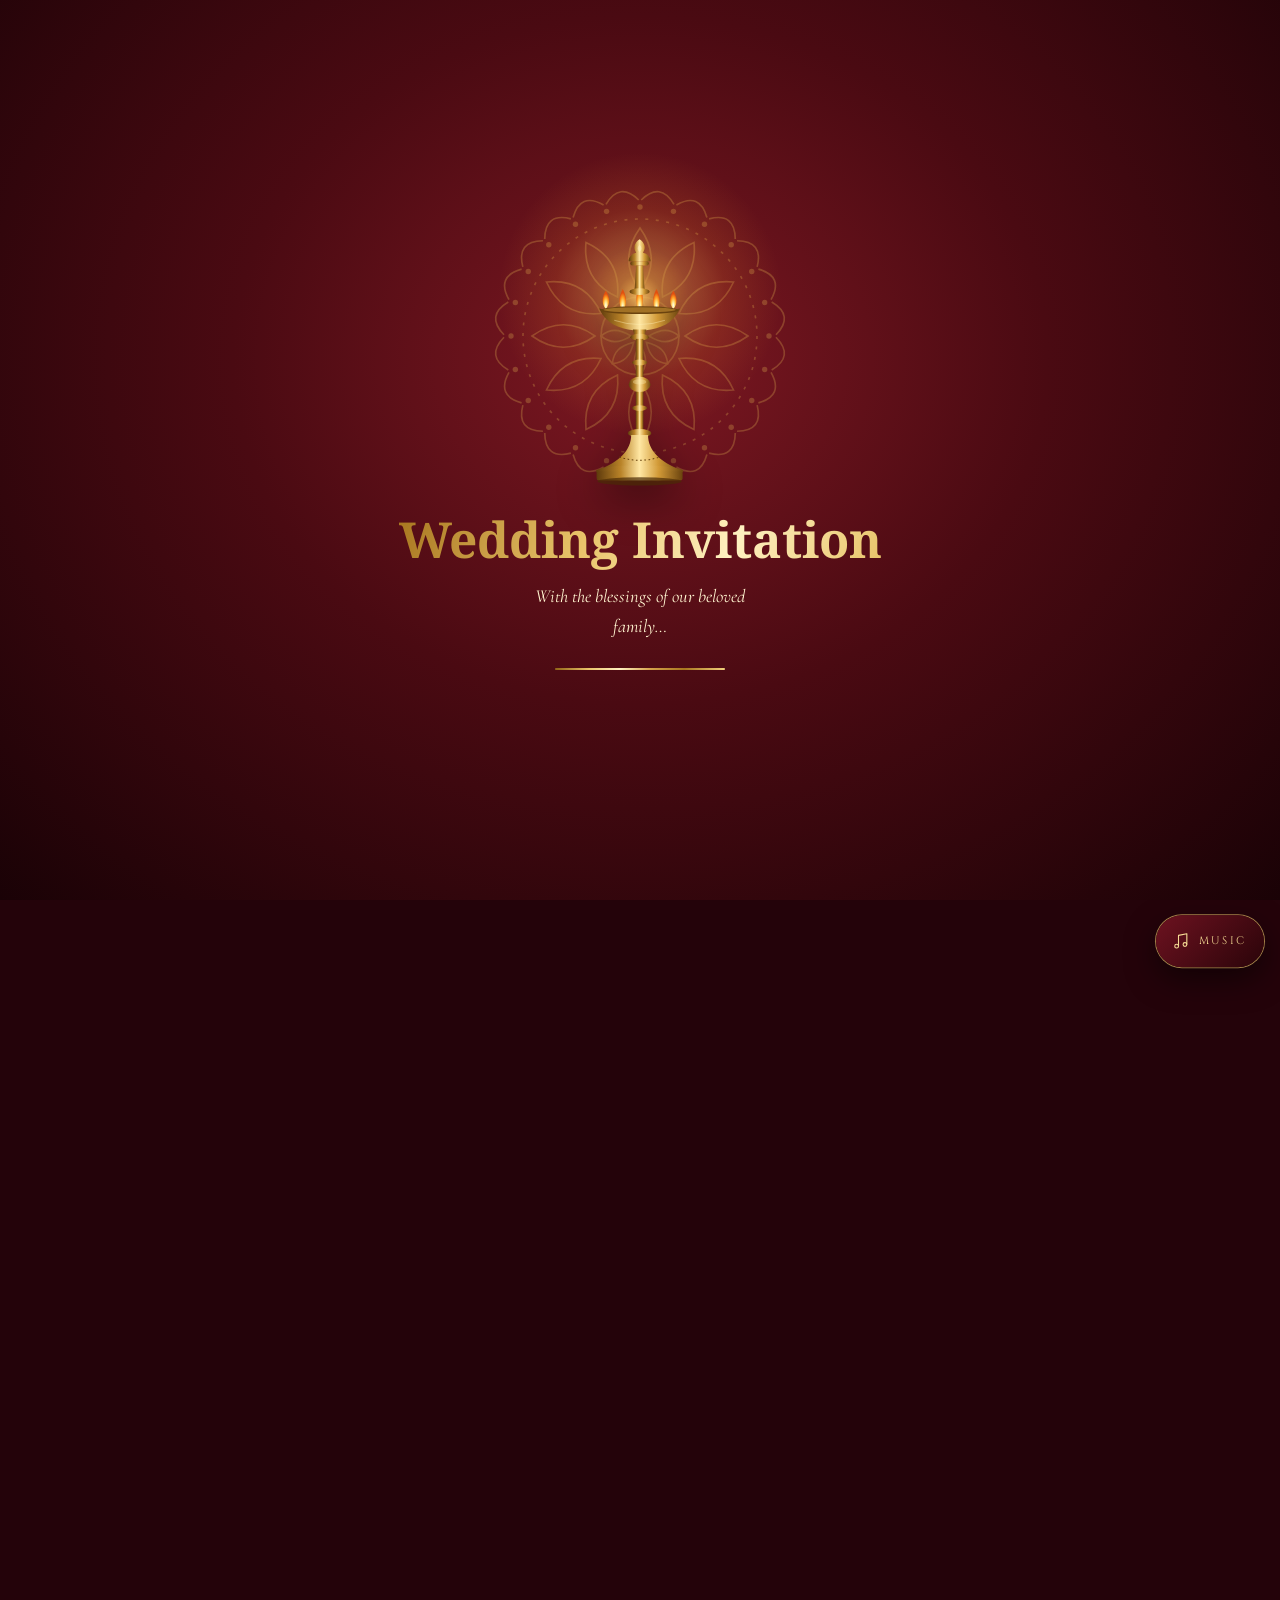
==== commit 78fc1867: "Add files via upload" ====
--- a/english/index.html
+++ b/english/index.html
@@ -8,8 +8,8 @@
   <meta name="description"
     content="With the blessings of our elders, we invite you to the wedding of Er. K.R. Shree raam and Dr. M. Gayathri on Sunday, 22 November 2026, at Sri Kattu Vinayagar Temple, Vadavalli, Coimbatore.">
   <meta name="theme-color" content="#3d0710">
-  <link rel="alternate" hreflang="ta" href="tamil/index.html">
-  <link rel="alternate" hreflang="en" href="english/index.html">
+  <link rel="alternate" hreflang="ta" href="tamil/">
+  <link rel="alternate" hreflang="en" href="english/">
 
   <meta property="og:type" content="website">
   <meta property="og:title" content="Shree raam weds Gayathri · 22 November 2026">
@@ -155,11 +155,13 @@
         <li><a class="nav__link" href="#venue">Venue</a></li>
         <li><a class="nav__link" href="#rsvp">RSVP</a></li>
       </ul>
-      <a class="nav__lang" href="tamil/index.html" hreflang="ta" lang="ta">தமிழ்</a>
+      <!-- <a class="nav__lang" href="../tamil/" hreflang="ta" lang="ta">தமிழ்</a> -->
     </nav>
-    <button class="nav__toggle" id="navToggle" type="button" aria-expanded="false" aria-controls="navMenu">
+    <!-- <button class="nav__toggle" id="navToggle" type="button" aria-expanded="false" aria-controls="navMenu">
       <span></span><span></span><span></span><span class="sr-only">Menu</span>
-    </button>
+    </button> -->
+    
+      <a class="nav__lang" href="../tamil/" hreflang="ta" lang="ta">தமிழ்</a>
   </header>
 
   <main id="main">
@@ -420,9 +422,10 @@
     <img class="footer__mono" src="../assets/images/monogram.png" alt="" width="480" height="500" loading="lazy">
     <p class="footer__names">Shree raam &amp; Gayathri</p>
     <p class="footer__date">22 · 11 · 2026</p>
-    <p class="footer__small">With love and blessings from the families of Thiru. K.R. Raveendran &amp; Tmt. R. Chitra
-      and Thiru. V. Manikumar &amp; Tmt. M. Rani.</p>
-    <a class="footer__lang" href="tamil/index.html" hreflang="ta" lang="ta">தமிழில் அழைப்பிதழ் →</a>
+    <p class="footer__small"><b>With love and blessings from the families of</b> <br>
+      Thiru. K.R. Raveendran - Tmt. R. Chitra<br>
+      and<br> Thiru. V. Manikumar - Tmt. M. Rani.</p>
+    <a class="footer__lang" href="../tamil/" hreflang="ta" lang="ta">தமிழில் அழைப்பிதழ் →</a>
   </footer>
 
   <!-- Floating music control (never autoplays) -->
--- a/assets/css/style.css
+++ b/assets/css/style.css
@@ -3101,6 +3101,10 @@
   opacity: .75;
 }
 
+.footer__small b {
+    font-size: 19px;
+}
+
 html[lang="ta"] .footer__small {
   font-size: .85rem;
 }
